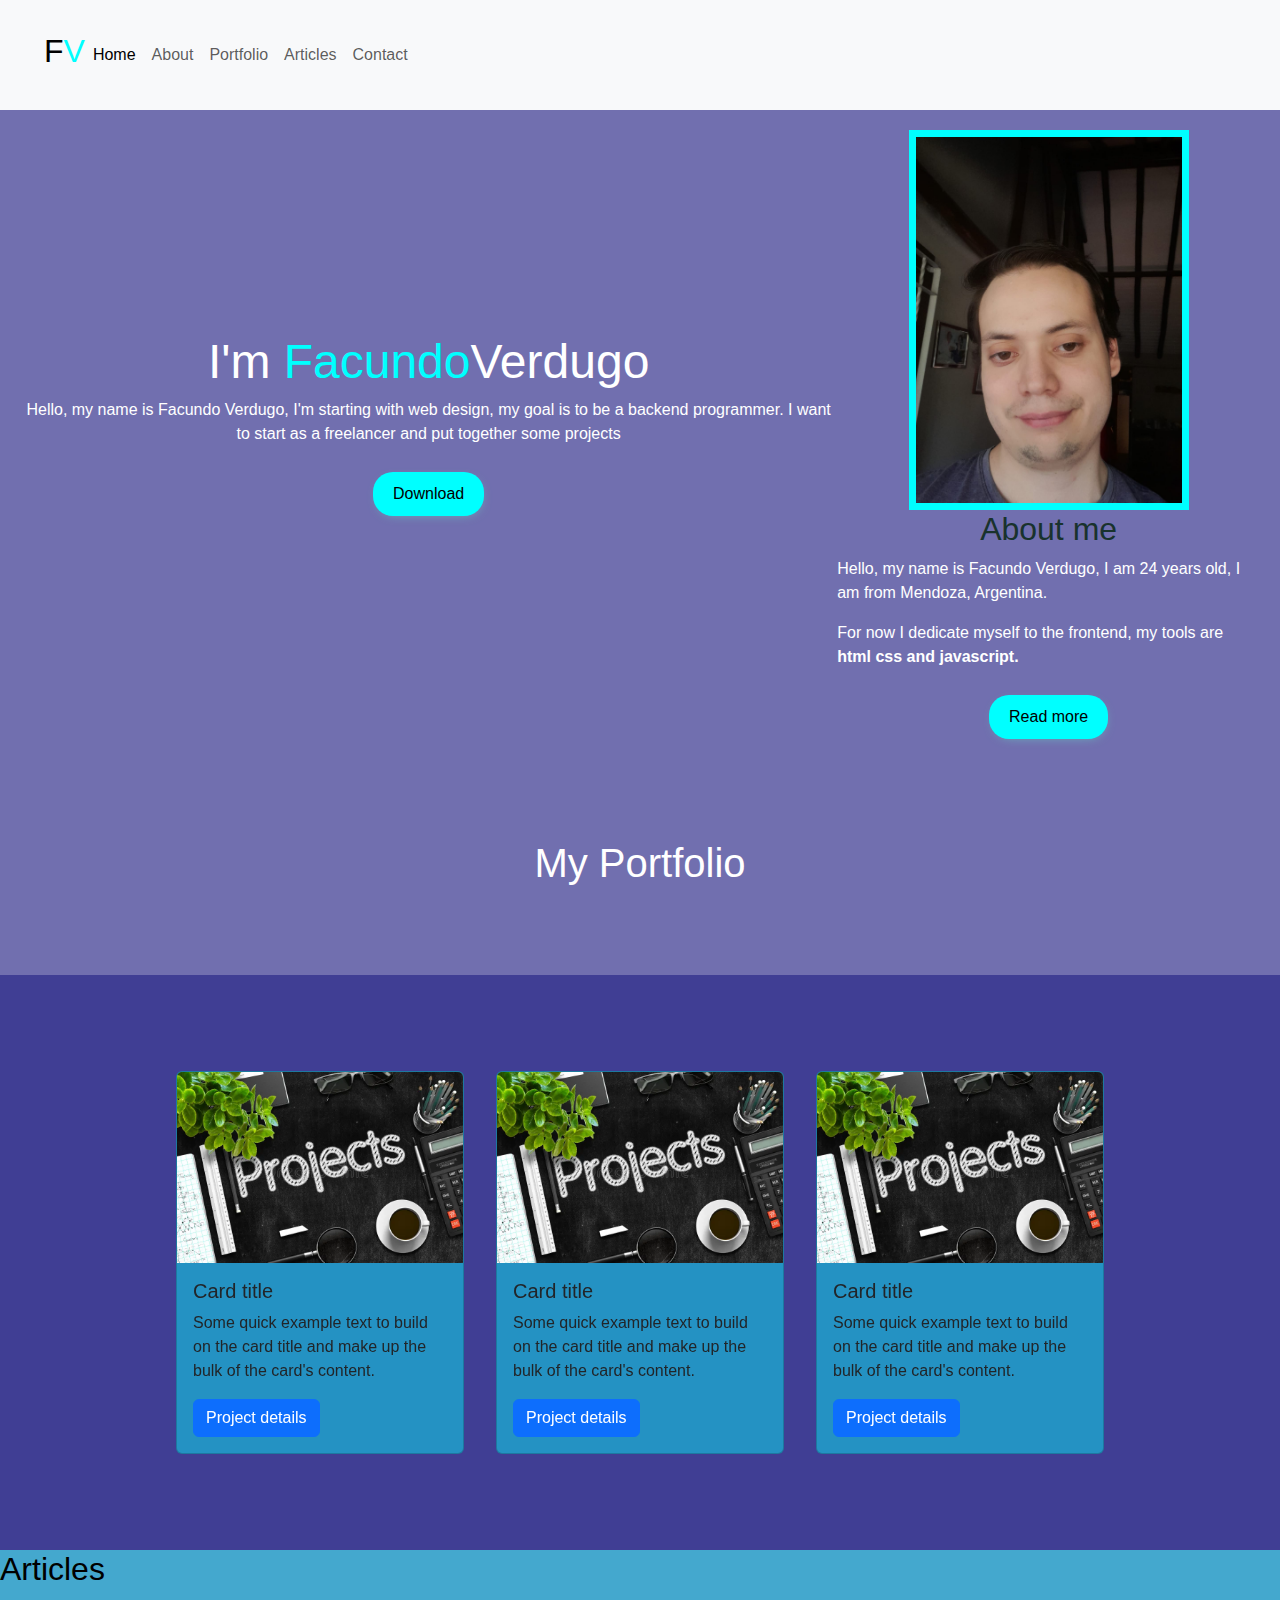
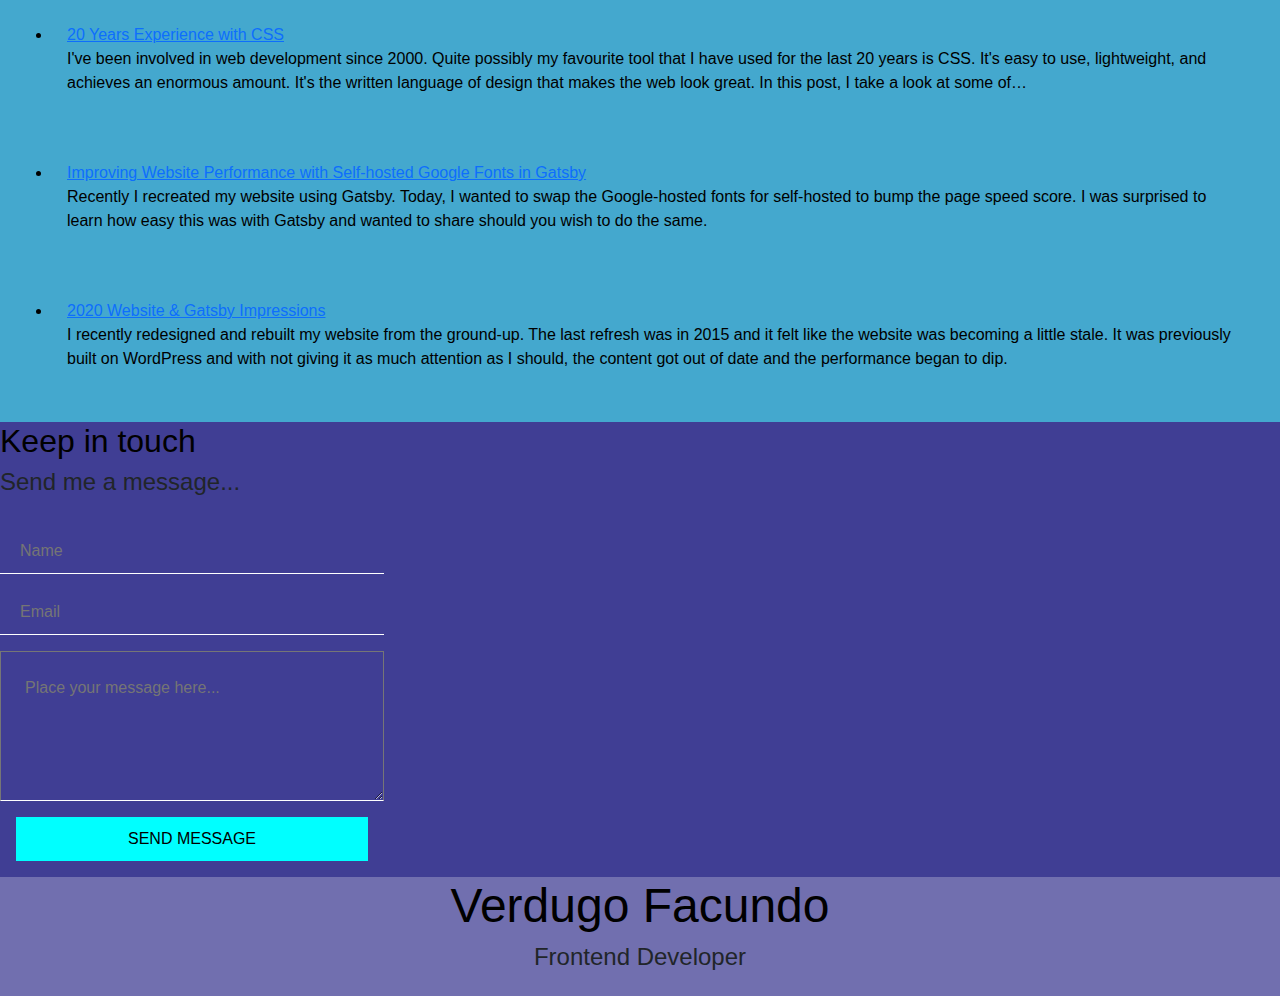
==== index.html @ 21a82ad6 "cambios 4.5" ====
<!DOCTYPE html>
<html lang="es">

  <head>
    <meta charset="UTF-8">
    <meta http-equiv="x-ua-compatible" content="ie=edge">
    <title>Verdugo Facundo Personal portfolio Html</title>
    <meta name="description" content="Verdugo Facundo  theme description">
    <meta name="viewport" content="width=device-width, initial-scale=1.0">
    <link rel="icon" type="image/png" sizes="20x20" href="./icons/portfolio.png">
    <!--CSS HERE -->
    <link rel="stylesheet" href="https://cdnjs.cloudflare.com/ajax/libs/font-awesome/6.4.2/css/all.min.css"
      integrity="sha512-z3gLpd7yknf1YoNbCzqRKc4qyor8gaKU1qmn+CShxbuBusANI9QpRohGBreCFkKxLhei6S9CQXFEbbKuqLg0DA=="
      crossorigin="anonymous" referrerpolicy="no-referrer" />
      <link rel="stylesheet" href="https://cdn.jsdelivr.net/npm/bootstrap@5.3.2/dist/css/bootstrap.min.css">
      <link rel="stylesheet" href="css/estilos.css">
    <!--Termina css HERE-->

    <!--Estilos -->
  </head>

  <body>
    <!-- ESTRUCTURA #1 HEADER-NAV -->
    <script src="https://cdn.jsdelivr.net/npm/bootstrap@5.3.2/dist/js/bootstrap.bundle.min.js"></script>
    <div class="wrapper">
      <header>
        <nav class="navbar navbar-expand-lg bg-body-tertiary">
          <div class="container-fluid">
            <h2>F<span>V</span></h2>
            <button class="navbar-toggler" type="button" data-bs-toggle="collapse" data-bs-target="#navbarNav" aria-controls="navbarNav" aria-expanded="false" aria-label="Toggle navigation">
              <span class="navbar-toggler-icon"></span>
            </button>
            <div class="collapse navbar-collapse" id="navbarNav">
              <ul class="navbar-nav">
                <li class="nav-item">
                  <a class="nav-link active" aria-current="page" href="#">Home</a>
                </li>
                <li class="nav-item">
                  <a class="nav-link" href="#about">About</a>
                </li>
                <li class="nav-item">
                  <a class="nav-link" href="#portfolio">Portfolio</a>
                </li>
                <li class="nav-item">
                  <a class="nav-link" href="#articles">Articles</a>
                </li>
                <li class="nav-item">
                  <a class="nav-link" href="#Contact">Contact</a>
                </li>
              </ul>
            </div>
          </div>
        </nav>
      </header>
      <!--ESTRUCTURA #2 MAIN SECTIONS- ARTICLES-DIVS-ASIDES -->
      <main class="main">

        <div class="info-content">
          <div class="about-facu">
            <h1> I'm <span>Facundo</span>Verdugo</h1>
            <p>
              Hello, my name is Facundo Verdugo,
              I'm starting with web design, my goal is to be a backend programmer.
              I want to start as a freelancer and put together some projects
            </p>
            <a  class="dowload-button" href="#">
              <button class="download">Download</button>
            </a>
          </div>
        
          <!--------------------- ABOUT ME  ----------------->
          <div id="about" class="about-info">
            <img src="images/imagen portfolio.jpg" alt="imagen de Facu">
            <div>
              <h2>About me</h2>
              <p>Hello, my name is Facundo Verdugo, I am 24 years old, I am from Mendoza, Argentina.</p>
              <p> For now I dedicate myself to the frontend,
                my tools are <strong>html css and javascript.</strong></p>
  
              <button class="download">Read more</button>
            </div>
          </div>
        </div>

        
        <!-------------AQUI TERMINA ABOUT ME---------------->

        <!--------------------PORTFOLIO--------------------->
        <div class="portfolio-heading">
          <h2>My Portfolio</h2>
      </div>
  
  <div class="portfolio" id="portfolio">
      <div class="card" style="width: 18rem;">
          <img src="images/project image.webp" class="card-img-top" alt="...">
          <div class="card-body">
            <h5 class="card-title">Card title</h5>
            <p class="card-text">Some quick example text to build on the card title and make up the bulk of the card's content.</p>
            <a href="#" class="btn btn-primary">Project details</a>
          </div>
        </div>
        
        <div class="card" style="width: 18rem;">
          <img src="images/project image.webp" class="card-img-top" alt="...">
          <div class="card-body">
            <h5 class="card-title">Card title</h5>
            <p class="card-text">Some quick example text to build on the card title and make up the bulk of the card's content.</p>
            <a href="#" class="btn btn-primary">Project details</a>
          </div>
        </div>
        
        <div class="card" style="width: 18rem;">
          <img src="images/project image.webp" class="card-img-top" alt="...">
          <div class="card-body">
            <h5 class="card-title">Card title</h5>
            <p class="card-text">Some quick example text to build on the card title and make up the bulk of the card's content.</p>
            <a href="#" class="btn btn-primary">Project details</a>
          </div>
          </div>
  </div>
        <!---------------AQUI TERMINA PORTFOLIO--------------->

        <!---------------AQUI COMIENZA ARTICLES -------------->
        <section class="articles" id="articles">
          <h2>Articles</h2>
          <section class="divider"></section>
          <ul>
            <li class="article-module-1">
              <a class="article-module-title" href="https://ianlunn.co.uk/articles/20-years-css-experience">20 Years
                Experience with CSS </a>
              <div class="article-content" >
                <p>I've been involved in web development since 2000. Quite possibly my favourite
                tool that I have used for the last 20 years is CSS. It's easy to use, lightweight, and achieves an enormous
                amount. It's the written language of design that makes the web look great. In this post, I take a look at some
                of… </p>
              </div>
            </li>

            <li class="article-module-2">
              <a class="article-module-title" href="https://ianlunn.co.uk/articles/gatsby-website-performance-self-host-google-fonts">Improving Website Performance with Self-hosted Google Fonts in Gatsby</a>
              <div class="article-content">
                <p>Recently I recreated my website using Gatsby. Today, I wanted to swap the Google-hosted fonts for self-hosted to bump the page speed score. I was surprised to learn how easy this was with Gatsby and wanted to share should you wish to do the same.</p>
              </div>
            </li>

            <li class="article-module-3">
              <a class="article-module-title" href="https://ianlunn.co.uk/articles/2020-website">2020 Website & Gatsby Impressions
              </a>
              <p>I recently redesigned and rebuilt my website from the ground-up. The last refresh was in 2015 and it felt like the website was becoming a little stale. It was previously built on WordPress and with not giving it as much attention as I should, the content got out of date and the performance began to dip.</p>
            </li>
          </ul>
        </section>
        <!----------AQUI TERMINA ARTICLES---------------->
        <div class="contact-color">
          <div id="Contact" class="contact-tittle">
            <div class="contact-headings">
              <h2>Keep in touch</h2>
              <div class="divider"></div>
            </div>
          </div>

          <div class="container-contact">
            <div class="contact-form">
              <h4>Send me a message...</h4>

              <form class="form">
                <input type="text" placeholder="Name">
                <input type="email"placeholder="Email">
                <textarea placeholder="Place your message here..."></textarea>
                <button type="submit" class="btn-submit">Send message</button>
              </form>
            </div>
          </div>
        </div>
      </main>
    <!--ESTRUCTURA #3 FOOTER-->
    <footer class="footer">
      <div class="footer-content">
        <h2>Verdugo Facundo</h2>
        <h5>Frontend Developer</h5>
      </div>
      <div class="sotial-networks">
        <i class="fab fa-instagram"></i>
        <i class="fab fa-linkedin"></i>
        <i class="fab fa-twitter-square"></i>
      </div>
    </footer>
  </body>

</html>
---- css/estilos.css ----
@charset "UTF-8";
/* estilos.css */
@import url("https://fonts.googleapis.com/css?family=Tangerine");
* {
  margin: 0;
  padding: 0;
  box-sizing: border-box;
}

/* SPV SELECTOR - PROPIEDAD - VALOR*/
/* LOS SELECTORES SON TODAS NUESTRAS ETUQIETAS HTML*/
body {
  font-family: "Montserrat", sans-serif;
  overflow-x: hidden;
  margin: 0 auto;
}

/* PARTIMOS DE UN ORDEN JERARQUICO PARA LLEGAR A LA IMAGEN =SELECTORES*/
/* DENTRO APLICAREMOS PROPIEDADES Y A ESAS PROPIEDADES SUS RESPECTIVOS VALORES*/
/*tipos de medidas:
%=tamaÃ±o relativo
  px= tamaÃ±o fijo
  vh=
 vw=  */
.wrapper {
  background-color: rgba(39, 37, 134, 0.658);
}

.brand span {
  color: rgba(39, 37, 134, 0.658);
}

.brand {
  margin-top: -7px;
}

.navbar {
  position: sticky;
  top: 0;
  display: flex;
  justify-content: space-between;
  padding: 2em;
}

.MENU {
  display: flex;
  width: 50%;
  justify-content: space-around;
}

.MENU li {
  list-style: none;
}

.MENU a {
  color: #fff;
  text-decoration: none;
  padding: 10px 20px;
}

.MENU .ACTIVE {
  color: rgb(0, 247, 255);
}

.MENU a:hover {
  background-color: aqua;
  color: #100a24;
  transition: ease-in 0.5s;
}

.main {
  margin: 0 auto;
  display: flex;
  flex-direction: column;
  justify-content: center;
}

/*ESTRUCUTURA ABOUT ME*/
.info-content {
  color: #fff;
  width: 100%;
  height: auto;
  display: flex;
  padding: 20px;
  /*INFO CONTENT*/
}
.info-content .about-facu {
  display: flex;
  flex-direction: column;
  text-align: center;
  justify-content: center;
}
.info-content .about-info {
  display: flex;
  flex-direction: column;
  align-items: center;
  justify-content: center;
}
.info-content .about-info div {
  display: flex;
  flex-direction: column;
  justify-content: center;
  align-items: center;
}
.info-content .about-info img {
  width: 280px;
  border: 7px solid aqua;
  height: 380px;
}

@media (max-width: 992px) {
  .info-content {
    flex-direction: column;
  }
  .portfolio {
    flex-direction: column;
  }
}
/*/////////////////////////////*/
h1 {
  font-size: 3em;
}

span {
  color: aqua;
}

.download {
  padding: 10px 20px;
  background-color: aqua;
  border: none;
  border-radius: 20px;
  margin-top: 10px;
  cursor: pointer;
  box-shadow: 1px 3px 11px -5px rgba(102, 231, 200, 0.69);
}

.download:hover {
  background-color: #fff;
}

.dowload-button {
  text-align: center;
  margin-bottom: 20px;
}

.about-info h2 {
  font-size: 2em;
  color: #19322d;
}

.about p {
  margin-bottom: 1em;
}

.portfolio {
  background-color: rgba(39, 37, 134, 0.658);
  width: 100%;
  display: flex;
  justify-content: center;
  padding: 5em;
}

.portfolio-heading {
  width: 100%;
  display: flex;
  justify-content: center;
  padding: 5em;
  text-align: center;
}

.portfolio-heading h2 {
  font-size: 2.5em;
  color: #fff;
}

.portfolio .container {
  width: 80vw;
  height: 80vh;
  margin: 0 auto;
  display: flex;
  align-items: center;
  justify-content: center;
}

.card {
  width: 300px;
  background-color: rgba(0, 255, 255, 0.438);
  margin: 1em;
}

.card__img {
  width: 100%;
  height: 150px;
  background-image: url(../images/project\ image.webp);
  background-size: cover;
}

.card__title {
  padding: flex;
}

.card__proyect-links {
  display: flex;
  justify-content: space-evenly;
}

.card__proyect-links a {
  color: #fff;
  text-decoration: none;
}

.card__proyect-links i {
  font-size: 1.5em;
}

.button-content {
  display: flex;
  justify-content: center;
  margin: 1em;
}

.project-details-button a {
  text-decoration: none;
  color: rgba(0, 255, 255, 0.363);
}

.articles {
  background-color: rgba(0, 255, 255, 0.397);
}

.articles, h2 {
  color: #000000;
}

.article-module-1 {
  margin: 20px;
  padding: 15px;
  font-family: "Arial", sans-serif;
  font-size: 16px;
}

.article-module-2 {
  margin: 20px;
  padding: 15px;
}

.article-module-3 {
  margin: 20px;
  padding: 15px;
}

.contact-color {
  background-color: rgba(39, 37, 134, 0.658);
}

.form {
  display: flex;
  flex-direction: column;
  width: 30vw;
  margin-top: 2em;
}

.form input {
  padding: 10px 20px;
  margin-bottom: 1em;
  background: none;
  border: none;
  border-bottom: 1px solid #fff;
}

.form textarea {
  height: 150px;
  background: none;
  color: #fff;
  padding: 1.5em;
  border-bottom: 1px solid #fff;
}

.btn-submit {
  padding: 10px 20px;
  margin: 1em;
  border: none;
  text-transform: uppercase;
  background-color: aqua;
}

.footer {
  display: flex;
  flex-direction: column;
  justify-content: center;
  align-items: center;
  background-color: rgba(39, 37, 134, 0);
}

.footer-content h2 {
  font-size: 3em;
}

.footer-content h5 {
  font-size: 1.5em;
  text-align: center;
}

.sotial-networks {
  display: flex;
  justify-content: space-evenly;
  width: 300px;
  margin-top: 1em;
}

.sotial-networks i {
  font-size: 1.5em;
}

/*# sourceMappingURL=estilos.css.map */
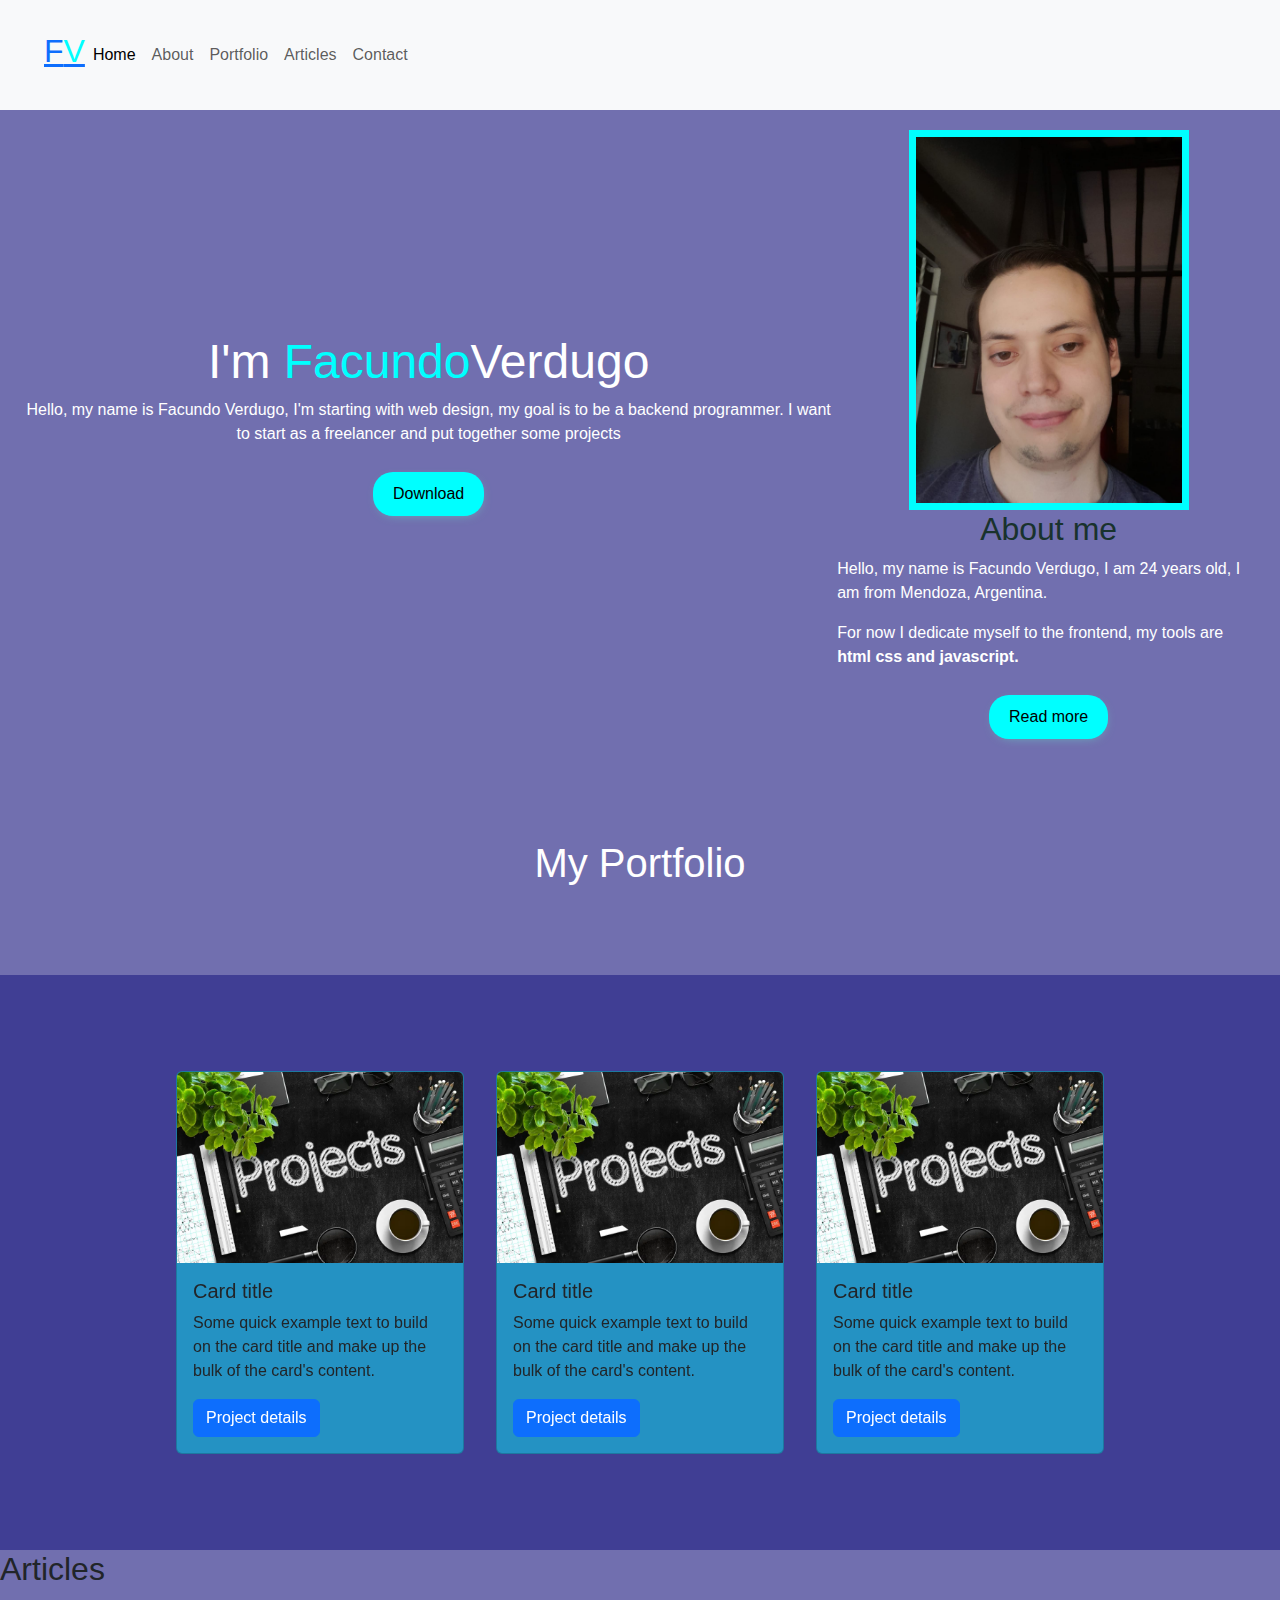
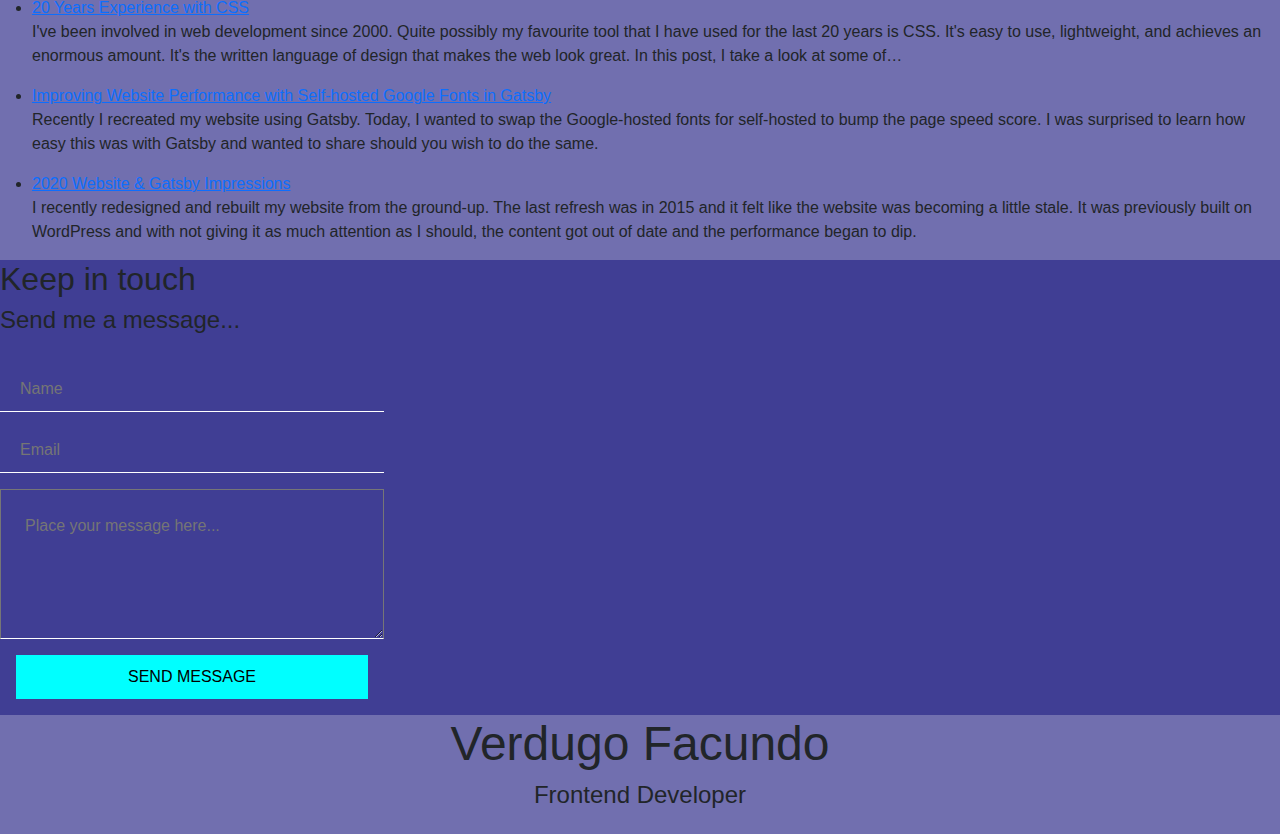
==== commit 64de8975: "cambios 5.1" ====
--- a/index.html
+++ b/index.html
@@ -26,7 +26,7 @@
       <header>
         <nav class="navbar navbar-expand-lg bg-body-tertiary">
           <div class="container-fluid">
-            <h2>F<span>V</span></h2>
+            <h2><a href="#">F<span>V</span></a></h2>
             <button class="navbar-toggler" type="button" data-bs-toggle="collapse" data-bs-target="#navbarNav" aria-controls="navbarNav" aria-expanded="false" aria-label="Toggle navigation">
               <span class="navbar-toggler-icon"></span>
             </button>
@@ -180,11 +180,16 @@
         <h5>Frontend Developer</h5>
       </div>
       <div class="sotial-networks">
-        <i class="fab fa-instagram"></i>
-        <i class="fab fa-linkedin"></i>
-        <i class="fab fa-twitter-square"></i>
+        <a href="https://www.instagram.com" target="_blank" rel="noopener noreferrer">
+          <i class="fab fa-instagram"></i>
+          </a>
+        <a href="https://www.linkedin.com/in/facundo-verdugo-378076216/" target="_blank" rel="noopener noreferrer">
+          <i class="fab fa-linkedin"></i>
+          </a>
+        <a href="https://twitter.com/iniciarsesion?lang=es" target="_blank" rel="noopener noreferrer">
+          <i class="fa-brands fa-x-twitter"></i>
+          </a>
       </div>
     </footer>
   </body>
-
 </html>--- a/css/estilos.css
+++ b/css/estilos.css
@@ -1,6 +1,80 @@
 @charset "UTF-8";
 /* estilos.css */
 @import url("https://fonts.googleapis.com/css?family=Tangerine");
+.footer {
+  display: flex;
+  flex-direction: column;
+  justify-content: center;
+  align-items: center;
+  background-color: rgba(39, 37, 134, 0);
+}
+
+.footer-content h2 {
+  font-size: 3em;
+}
+
+.footer-content h5 {
+  font-size: 1.5em;
+  text-align: center;
+}
+
+.sotial-networks {
+  display: flex;
+  justify-content: space-evenly;
+  width: 300px;
+  margin-top: 1em;
+}
+
+.sotial-networks i {
+  font-size: 1.5em;
+}
+
+.wrapper {
+  background-color: rgba(39, 37, 134, 0.658);
+}
+
+.brand span {
+  color: rgba(39, 37, 134, 0.658);
+}
+
+.brand {
+  margin-top: -7px;
+}
+
+.navbar {
+  position: sticky;
+  top: 0;
+  display: flex;
+  justify-content: space-between;
+  padding: 2em;
+}
+
+.MENU {
+  display: flex;
+  width: 50%;
+  justify-content: space-around;
+}
+
+.MENU li {
+  list-style: none;
+}
+
+.MENU a {
+  color: #fff;
+  text-decoration: none;
+  padding: 10px 20px;
+}
+
+.MENU .ACTIVE {
+  color: rgb(0, 247, 255);
+}
+
+.MENU a:hover {
+  background-color: aqua;
+  color: #100a24;
+  transition: ease-in 0.5s;
+}
+
 * {
   margin: 0;
   padding: 0;
@@ -21,53 +95,7 @@
 %=tamaÃ±o relativo
   px= tamaÃ±o fijo
   vh=
- vw=  */
-.wrapper {
-  background-color: rgba(39, 37, 134, 0.658);
-}
-
-.brand span {
-  color: rgba(39, 37, 134, 0.658);
-}
-
-.brand {
-  margin-top: -7px;
-}
-
-.navbar {
-  position: sticky;
-  top: 0;
-  display: flex;
-  justify-content: space-between;
-  padding: 2em;
-}
-
-.MENU {
-  display: flex;
-  width: 50%;
-  justify-content: space-around;
-}
-
-.MENU li {
-  list-style: none;
-}
-
-.MENU a {
-  color: #fff;
-  text-decoration: none;
-  padding: 10px 20px;
-}
-
-.MENU .ACTIVE {
-  color: rgb(0, 247, 255);
-}
-
-.MENU a:hover {
-  background-color: aqua;
-  color: #100a24;
-  transition: ease-in 0.5s;
-}
-
+  vw=  */
 .main {
   margin: 0 auto;
   display: flex;
@@ -108,15 +136,6 @@
   height: 380px;
 }
 
-@media (max-width: 992px) {
-  .info-content {
-    flex-direction: column;
-  }
-  .portfolio {
-    flex-direction: column;
-  }
-}
-/*/////////////////////////////*/
 h1 {
   font-size: 3em;
 }
@@ -159,6 +178,7 @@
   display: flex;
   justify-content: center;
   padding: 5em;
+  align-items: center;
 }
 
 .portfolio-heading {
@@ -217,7 +237,21 @@
 .button-content {
   display: flex;
   justify-content: center;
-  margin: 1em;
+  padding: 4px;
+  cursor: pointer;
+  transition: 0.3s;
+}
+
+button span {
+  background-color: black;
+  padding: 16px 24px;
+  border-radius: 6px;
+  transition: 0.3s;
+}
+
+button :hover span {
+  background: none;
+  transform: scale(0.9);
 }
 
 .project-details-button a {
@@ -225,31 +259,15 @@
   color: rgba(0, 255, 255, 0.363);
 }
 
-.articles {
-  background-color: rgba(0, 255, 255, 0.397);
-}
-
-.articles, h2 {
-  color: #000000;
-}
-
-.article-module-1 {
-  margin: 20px;
-  padding: 15px;
-  font-family: "Arial", sans-serif;
-  font-size: 16px;
-}
-
-.article-module-2 {
-  margin: 20px;
-  padding: 15px;
-}
-
-.article-module-3 {
-  margin: 20px;
-  padding: 15px;
-}
-
+@media (max-width: 992px) {
+  .info-content {
+    flex-direction: column;
+  }
+  .portfolio {
+    flex-direction: column;
+  }
+}
+/*/////////////////////////////*/
 .contact-color {
   background-color: rgba(39, 37, 134, 0.658);
 }
@@ -285,32 +303,4 @@
   background-color: aqua;
 }
 
-.footer {
-  display: flex;
-  flex-direction: column;
-  justify-content: center;
-  align-items: center;
-  background-color: rgba(39, 37, 134, 0);
-}
-
-.footer-content h2 {
-  font-size: 3em;
-}
-
-.footer-content h5 {
-  font-size: 1.5em;
-  text-align: center;
-}
-
-.sotial-networks {
-  display: flex;
-  justify-content: space-evenly;
-  width: 300px;
-  margin-top: 1em;
-}
-
-.sotial-networks i {
-  font-size: 1.5em;
-}
-
 /*# sourceMappingURL=estilos.css.map */
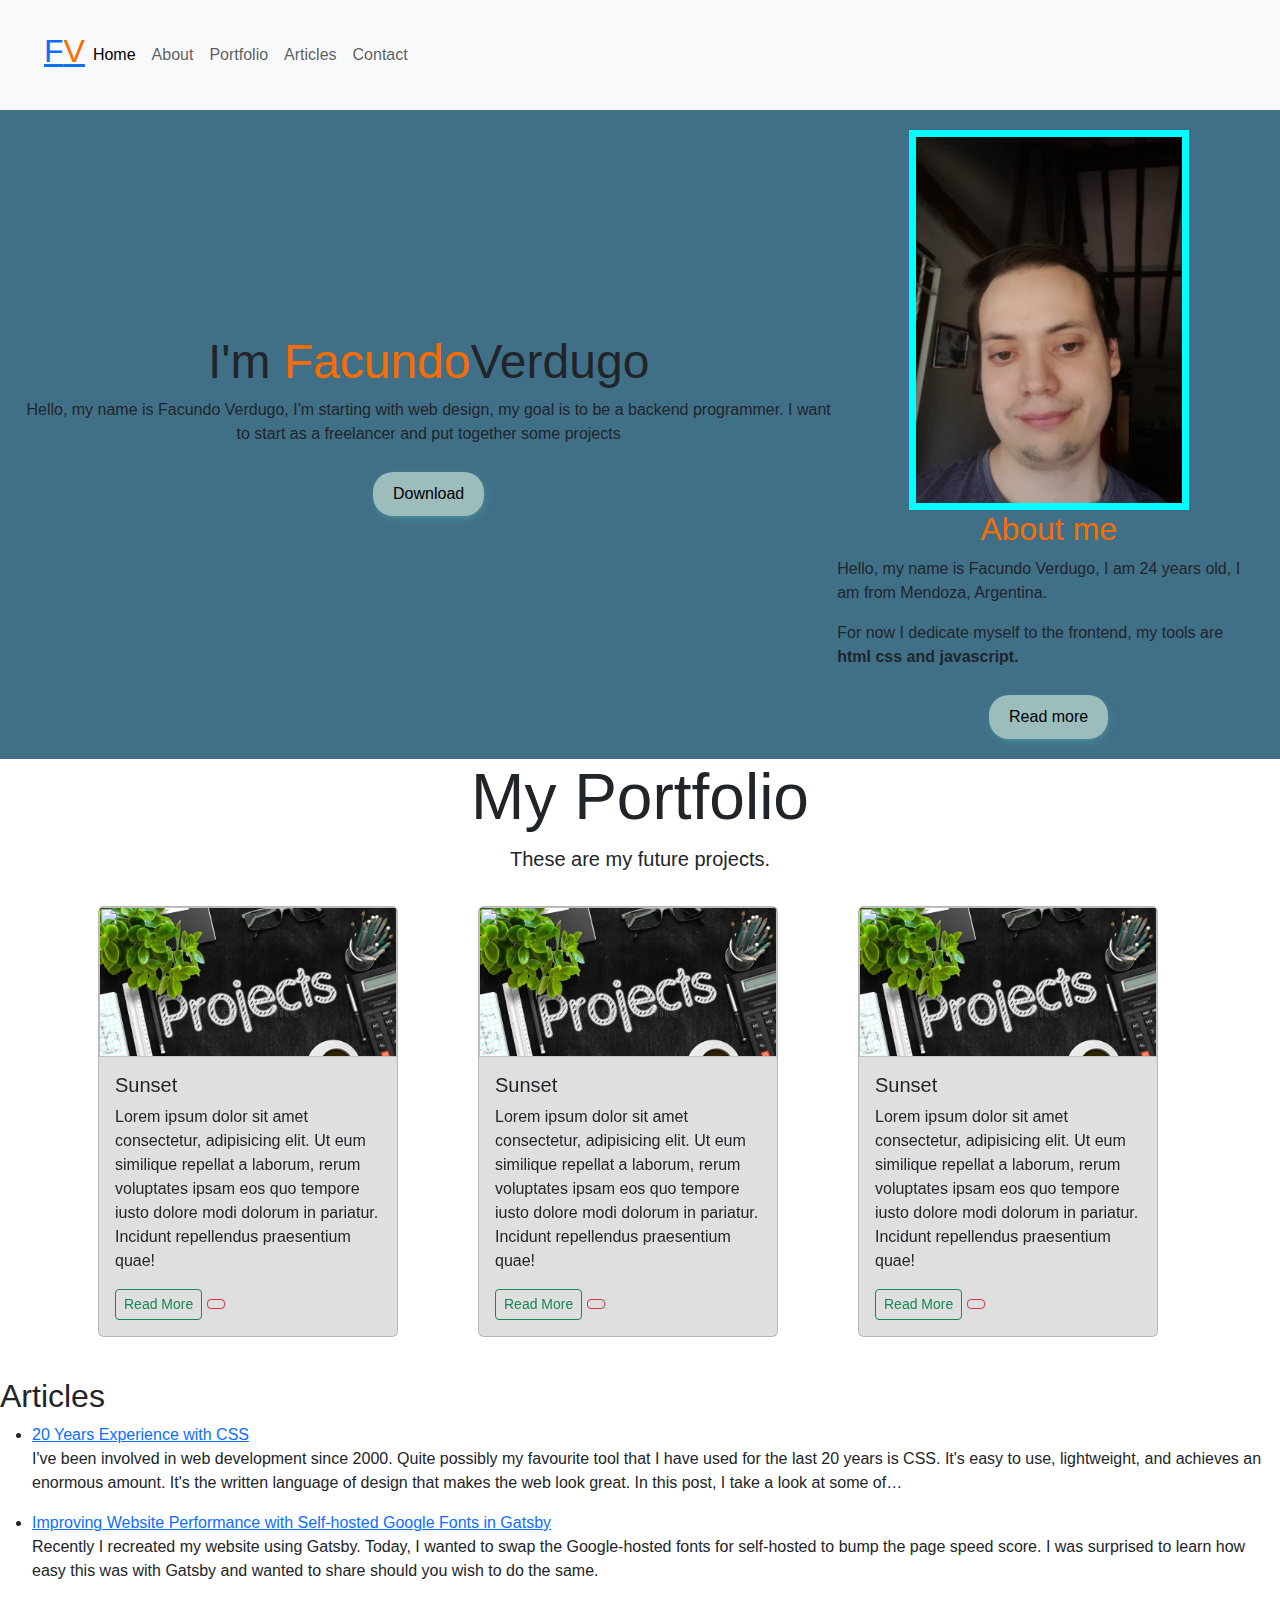
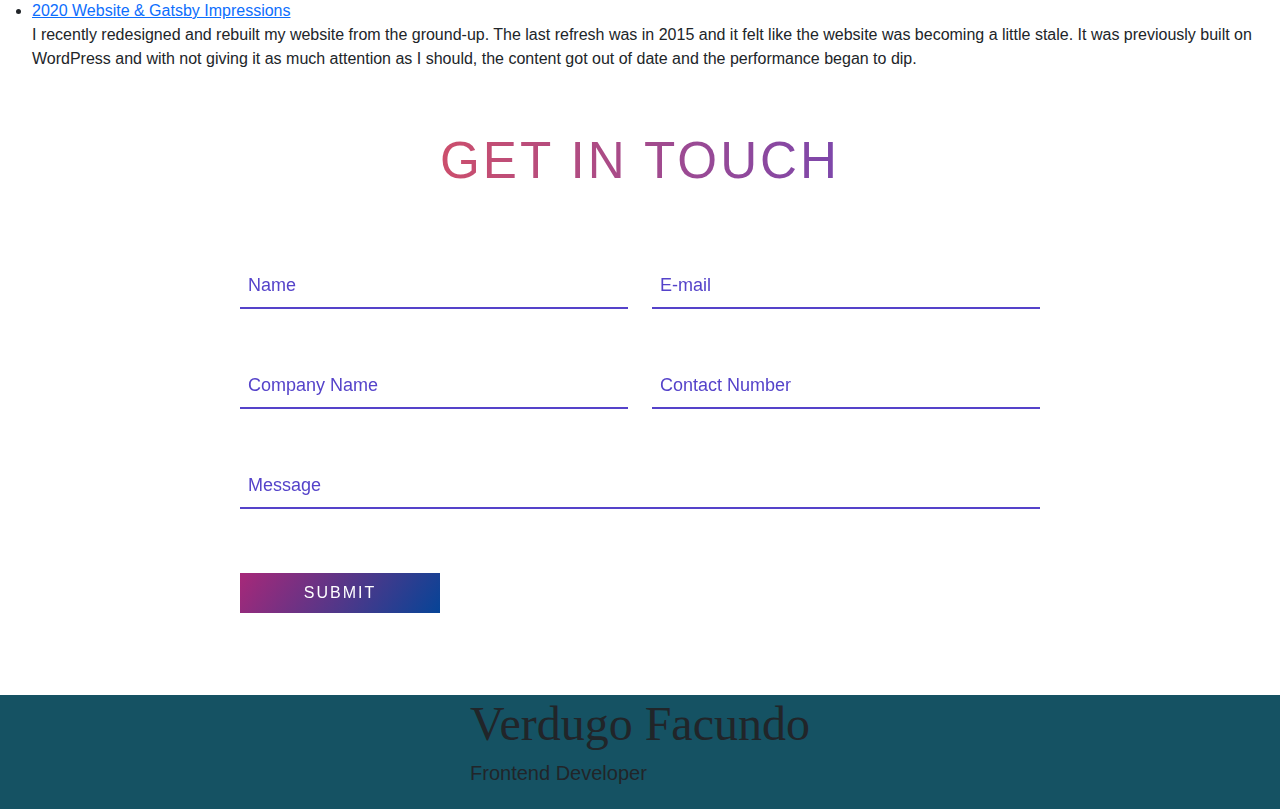
==== commit a0093c2f: "5" ====
--- a/index.html
+++ b/index.html
@@ -52,6 +52,7 @@
           </div>
         </nav>
       </header>
+    </div>
       <!--ESTRUCTURA #2 MAIN SECTIONS- ARTICLES-DIVS-ASIDES -->
       <main class="main">
 
@@ -86,38 +87,55 @@
         <!-------------AQUI TERMINA ABOUT ME---------------->
 
         <!--------------------PORTFOLIO--------------------->
-        <div class="portfolio-heading">
-          <h2>My Portfolio</h2>
+      <nav class="bg-dark navbar-dark">
+        <div class="container">
+        </div>
+        </nav>
+         <section id="header" class="jumbotron text-center">
+           <h1 class="display-3">My Portfolio</h1>
+           <p class="lead">These are my future projects.</p>
+      </section>
+        
+      <section id="gallery">
+        <div class="container">
+          <div class="row">
+          <div class="col-lg-4 mb-4">
+          <div class="card">
+            <img src="https://images.unsplash.com/photo-1477862096227-3a1bb3b08330?ixlib=rb-1.2.1&auto=format&fit=crop&w=700&q=60" alt="" class="card-img-top">
+            <div class="card-body">
+              <h5 class="card-title">Sunset</h5>
+              <p class="card-text">Lorem ipsum dolor sit amet consectetur, adipisicing elit. Ut eum similique repellat a laborum, rerum voluptates ipsam eos quo tempore iusto dolore modi dolorum in pariatur. Incidunt repellendus praesentium quae!</p>
+             <a href="" class="btn btn-outline-success btn-sm">Read More</a>
+              <a href="" class="btn btn-outline-danger btn-sm"><i class="far fa-heart"></i></a>
+            </div>
+           </div>
+          </div>
+        <div class="col-lg-4 mb-4">
+        <div class="card">
+            <img src="https://images.unsplash.com/photo-1516214104703-d870798883c5?ixlib=rb-1.2.1&ixid=eyJhcHBfaWQiOjEyMDd9&auto=format&fit=crop&w=700&q=60" alt="" class="card-img-top">
+            <div class="card-body">
+              <h5 class="card-title">Sunset</h5>
+              <p class="card-text">Lorem ipsum dolor sit amet consectetur, adipisicing elit. Ut eum similique repellat a laborum, rerum voluptates ipsam eos quo tempore iusto dolore modi dolorum in pariatur. Incidunt repellendus praesentium quae!</p>
+             <a href="" class="btn btn-outline-success btn-sm">Read More</a>
+              <a href="" class="btn btn-outline-danger btn-sm"><i class="far fa-heart"></i></a>
+            </div>
+            </div>
+          </div>
+          <div class="col-lg-4 mb-4">
+          <div class="card">
+            <img src="https://images.unsplash.com/photo-1477862096227-3a1bb3b08330?ixlib=rb-1.2.1&auto=format&fit=crop&w=700&q=60" alt="" class="card-img-top">
+            <div class="card-body">
+              <h5 class="card-title">Sunset</h5>
+              <p class="card-text">Lorem ipsum dolor sit amet consectetur, adipisicing elit. Ut eum similique repellat a laborum, rerum voluptates ipsam eos quo tempore iusto dolore modi dolorum in pariatur. Incidunt repellendus praesentium quae!</p>
+             <a href="" class="btn btn-outline-success btn-sm">Read More</a>
+              <a href="" class="btn btn-outline-danger btn-sm"><i class="far fa-heart"></i></a>
+            </div>
+           </div>
+          </div>
+        </div>
       </div>
-  
-  <div class="portfolio" id="portfolio">
-      <div class="card" style="width: 18rem;">
-          <img src="images/project image.webp" class="card-img-top" alt="...">
-          <div class="card-body">
-            <h5 class="card-title">Card title</h5>
-            <p class="card-text">Some quick example text to build on the card title and make up the bulk of the card's content.</p>
-            <a href="#" class="btn btn-primary">Project details</a>
-          </div>
-        </div>
-        
-        <div class="card" style="width: 18rem;">
-          <img src="images/project image.webp" class="card-img-top" alt="...">
-          <div class="card-body">
-            <h5 class="card-title">Card title</h5>
-            <p class="card-text">Some quick example text to build on the card title and make up the bulk of the card's content.</p>
-            <a href="#" class="btn btn-primary">Project details</a>
-          </div>
-        </div>
-        
-        <div class="card" style="width: 18rem;">
-          <img src="images/project image.webp" class="card-img-top" alt="...">
-          <div class="card-body">
-            <h5 class="card-title">Card title</h5>
-            <p class="card-text">Some quick example text to build on the card title and make up the bulk of the card's content.</p>
-            <a href="#" class="btn btn-primary">Project details</a>
-          </div>
-          </div>
-  </div>
+      </section>
+      
         <!---------------AQUI TERMINA PORTFOLIO--------------->
 
         <!---------------AQUI COMIENZA ARTICLES -------------->
@@ -152,26 +170,34 @@
         </section>
         <!----------AQUI TERMINA ARTICLES---------------->
         <div class="contact-color">
-          <div id="Contact" class="contact-tittle">
-            <div class="contact-headings">
-              <h2>Keep in touch</h2>
-              <div class="divider"></div>
-            </div>
-          </div>
-
-          <div class="container-contact">
-            <div class="contact-form">
-              <h4>Send me a message...</h4>
-
-              <form class="form">
-                <input type="text" placeholder="Name">
-                <input type="email"placeholder="Email">
-                <textarea placeholder="Place your message here..."></textarea>
-                <button type="submit" class="btn-submit">Send message</button>
-              </form>
-            </div>
-          </div>
-        </div>
+          <section class="get-in-touch">
+            <h1 class="title">Get in touch</h1>
+            <form class="contact-form row">
+               <div class="form-field col-lg-6">
+                  <input id="name" class="input-text js-input" type="text" required>
+                  <label class="label" for="name">Name</label>
+               </div>
+               <div class="form-field col-lg-6 ">
+                  <input id="email" class="input-text js-input" type="email" required>
+                  <label class="label" for="email">E-mail</label>
+               </div>
+               <div class="form-field col-lg-6 ">
+                  <input id="company" class="input-text js-input" type="text" required>
+                  <label class="label" for="company">Company Name</label>
+               </div>
+                <div class="form-field col-lg-6 ">
+                  <input id="phone" class="input-text js-input" type="text" required>
+                  <label class="label" for="phone">Contact Number</label>
+               </div>
+               <div class="form-field col-lg-12">
+                  <input id="message" class="input-text js-input" type="text" required>
+                  <label class="label" for="message">Message</label>
+               </div>
+               <div class="form-field col-lg-12">
+                  <input class="submit-btn" type="submit" value="Submit">
+               </div>
+            </form>
+         </section>
       </main>
     <!--ESTRUCTURA #3 FOOTER-->
     <footer class="footer">
@@ -180,13 +206,13 @@
         <h5>Frontend Developer</h5>
       </div>
       <div class="sotial-networks">
-        <a href="https://www.instagram.com" target="_blank" rel="noopener noreferrer">
+        <a href="https://www.instagram.com" class="color-instagram" target="_blank" rel="noopener noreferrer">
           <i class="fab fa-instagram"></i>
           </a>
-        <a href="https://www.linkedin.com/in/facundo-verdugo-378076216/" target="_blank" rel="noopener noreferrer">
+        <a href="https://www.linkedin.com/in/facundo-verdugo-378076216/" class="color-linkedin" target="_blank" rel="noopener noreferrer">
           <i class="fab fa-linkedin"></i>
           </a>
-        <a href="https://twitter.com/iniciarsesion?lang=es" target="_blank" rel="noopener noreferrer">
+        <a href="https://twitter.com/iniciarsesion?lang=es" class="color-twitter" target="_blank" rel="noopener noreferrer">
           <i class="fa-brands fa-x-twitter"></i>
           </a>
       </div>
--- a/css/estilos.css
+++ b/css/estilos.css
@@ -6,14 +6,14 @@
   flex-direction: column;
   justify-content: center;
   align-items: center;
-  background-color: rgba(39, 37, 134, 0);
+  background: #155263;
 }
 
 .footer-content h2 {
+  font-family: Playfair Display;
   font-size: 3em;
 }
-
-.footer-content h5 {
+.footer-content h2 h5 {
   font-size: 1.5em;
   text-align: center;
 }
@@ -24,13 +24,21 @@
   width: 300px;
   margin-top: 1em;
 }
-
 .sotial-networks i {
   font-size: 1.5em;
 }
+.sotial-networks .color-instagram {
+  color: orange;
+}
+.sotial-networks .color-linkedin {
+  color: green;
+}
+.sotial-networks .color-twitter {
+  color: black;
+}
 
 .wrapper {
-  background-color: rgba(39, 37, 134, 0.658);
+  background-color: rgba(37, 71, 134, 0.658);
 }
 
 .brand span {
@@ -54,11 +62,9 @@
   width: 50%;
   justify-content: space-around;
 }
-
 .MENU li {
   list-style: none;
 }
-
 .MENU a {
   color: #fff;
   text-decoration: none;
@@ -105,7 +111,7 @@
 
 /*ESTRUCUTURA ABOUT ME*/
 .info-content {
-  color: #fff;
+  background: #407088;
   width: 100%;
   height: auto;
   display: flex;
@@ -141,12 +147,12 @@
 }
 
 span {
-  color: aqua;
+  color: #f96d00;
 }
 
 .download {
   padding: 10px 20px;
-  background-color: aqua;
+  background-color: rgb(157, 189, 189);
   border: none;
   border-radius: 20px;
   margin-top: 10px;
@@ -165,7 +171,7 @@
 
 .about-info h2 {
   font-size: 2em;
-  color: #19322d;
+  color: #f96d00;
 }
 
 .about p {
@@ -188,13 +194,11 @@
   padding: 5em;
   text-align: center;
 }
-
 .portfolio-heading h2 {
   font-size: 2.5em;
   color: #fff;
 }
-
-.portfolio .container {
+.portfolio-heading .container {
   width: 80vw;
   height: 80vh;
   margin: 0 auto;
@@ -205,18 +209,16 @@
 
 .card {
   width: 300px;
-  background-color: rgba(0, 255, 255, 0.438);
+  background-color: rgb(223, 223, 223);
   margin: 1em;
 }
-
-.card__img {
+.card img {
   width: 100%;
   height: 150px;
   background-image: url(../images/project\ image.webp);
   background-size: cover;
 }
-
-.card__title {
+.card title {
   padding: flex;
 }
 
@@ -224,12 +226,10 @@
   display: flex;
   justify-content: space-evenly;
 }
-
 .card__proyect-links a {
   color: #fff;
   text-decoration: none;
 }
-
 .card__proyect-links i {
   font-size: 1.5em;
 }
@@ -243,7 +243,7 @@
 }
 
 button span {
-  background-color: black;
+  background-color: #fff;
   padding: 16px 24px;
   border-radius: 6px;
   transition: 0.3s;
@@ -257,6 +257,10 @@
 .project-details-button a {
   text-decoration: none;
   color: rgba(0, 255, 255, 0.363);
+}
+
+#header {
+  background: url(https://images.unsplash.com/photo-1415795854641-f4a487a0fdc8?ixlib=rb-1.2.1&auto=format&fit=crop&w=750&q=80) center center/cover no-repeat;
 }
 
 @media (max-width: 992px) {
@@ -268,39 +272,81 @@
   }
 }
 /*/////////////////////////////*/
-.contact-color {
-  background-color: rgba(39, 37, 134, 0.658);
-}
-
-.form {
-  display: flex;
-  flex-direction: column;
-  width: 30vw;
-  margin-top: 2em;
-}
-
-.form input {
-  padding: 10px 20px;
-  margin-bottom: 1em;
-  background: none;
+.get-in-touch {
+  max-width: 800px;
+  margin: 50px auto;
+  position: relative;
+}
+
+.get-in-touch .title {
+  text-align: center;
+  text-transform: uppercase;
+  letter-spacing: 3px;
+  font-size: 3.2em;
+  line-height: 48px;
+  padding-bottom: 48px;
+  color: #5543ca;
+  background: #5543ca;
+  background: -moz-linear-gradient(left, #f4524d 0%, #5543ca 100%) !important;
+  background: -webkit-linear-gradient(left, #f4524d 0%, #5543ca 100%) !important;
+  background: linear-gradient(to right, #f4524d 0%, #5543ca 100%) !important;
+  -webkit-background-clip: text !important;
+  background-clip: text !important;
+  -webkit-text-fill-color: transparent !important;
+}
+
+.contact-form .form-field {
+  position: relative;
+  margin: 32px 0;
+}
+
+.contact-form .input-text {
+  display: block;
+  width: 100%;
+  height: 36px;
+  border-width: 0 0 2px 0;
+  border-color: #5543ca;
+  font-size: 18px;
+  line-height: 26px;
+  font-weight: 400;
+}
+
+.contact-form .input-text:focus {
+  outline: none;
+}
+
+.contact-form .input-text:focus + .label,
+.contact-form .input-text.not-empty + .label {
+  -webkit-transform: translateY(-24px);
+  transform: translateY(-24px);
+}
+
+.contact-form .label {
+  position: absolute;
+  left: 20px;
+  bottom: 11px;
+  font-size: 18px;
+  line-height: 26px;
+  font-weight: 400;
+  color: #5543ca;
+  cursor: text;
+  transition: -webkit-transform 0.2s ease-in-out;
+  transition: transform 0.2s ease-in-out;
+  transition: transform 0.2s ease-in-out, -webkit-transform 0.2s ease-in-out;
+}
+
+.contact-form .submit-btn {
+  display: inline-block;
+  background-color: #000;
+  background-image: linear-gradient(125deg, #a72879, #064497);
+  color: #fff;
+  text-transform: uppercase;
+  letter-spacing: 2px;
+  font-size: 16px;
+  padding: 8px 16px;
   border: none;
-  border-bottom: 1px solid #fff;
-}
-
-.form textarea {
-  height: 150px;
-  background: none;
-  color: #fff;
-  padding: 1.5em;
-  border-bottom: 1px solid #fff;
-}
-
-.btn-submit {
-  padding: 10px 20px;
-  margin: 1em;
-  border: none;
-  text-transform: uppercase;
-  background-color: aqua;
+  width: 200px;
+  cursor: pointer;
 }
 
 /*# sourceMappingURL=estilos.css.map */
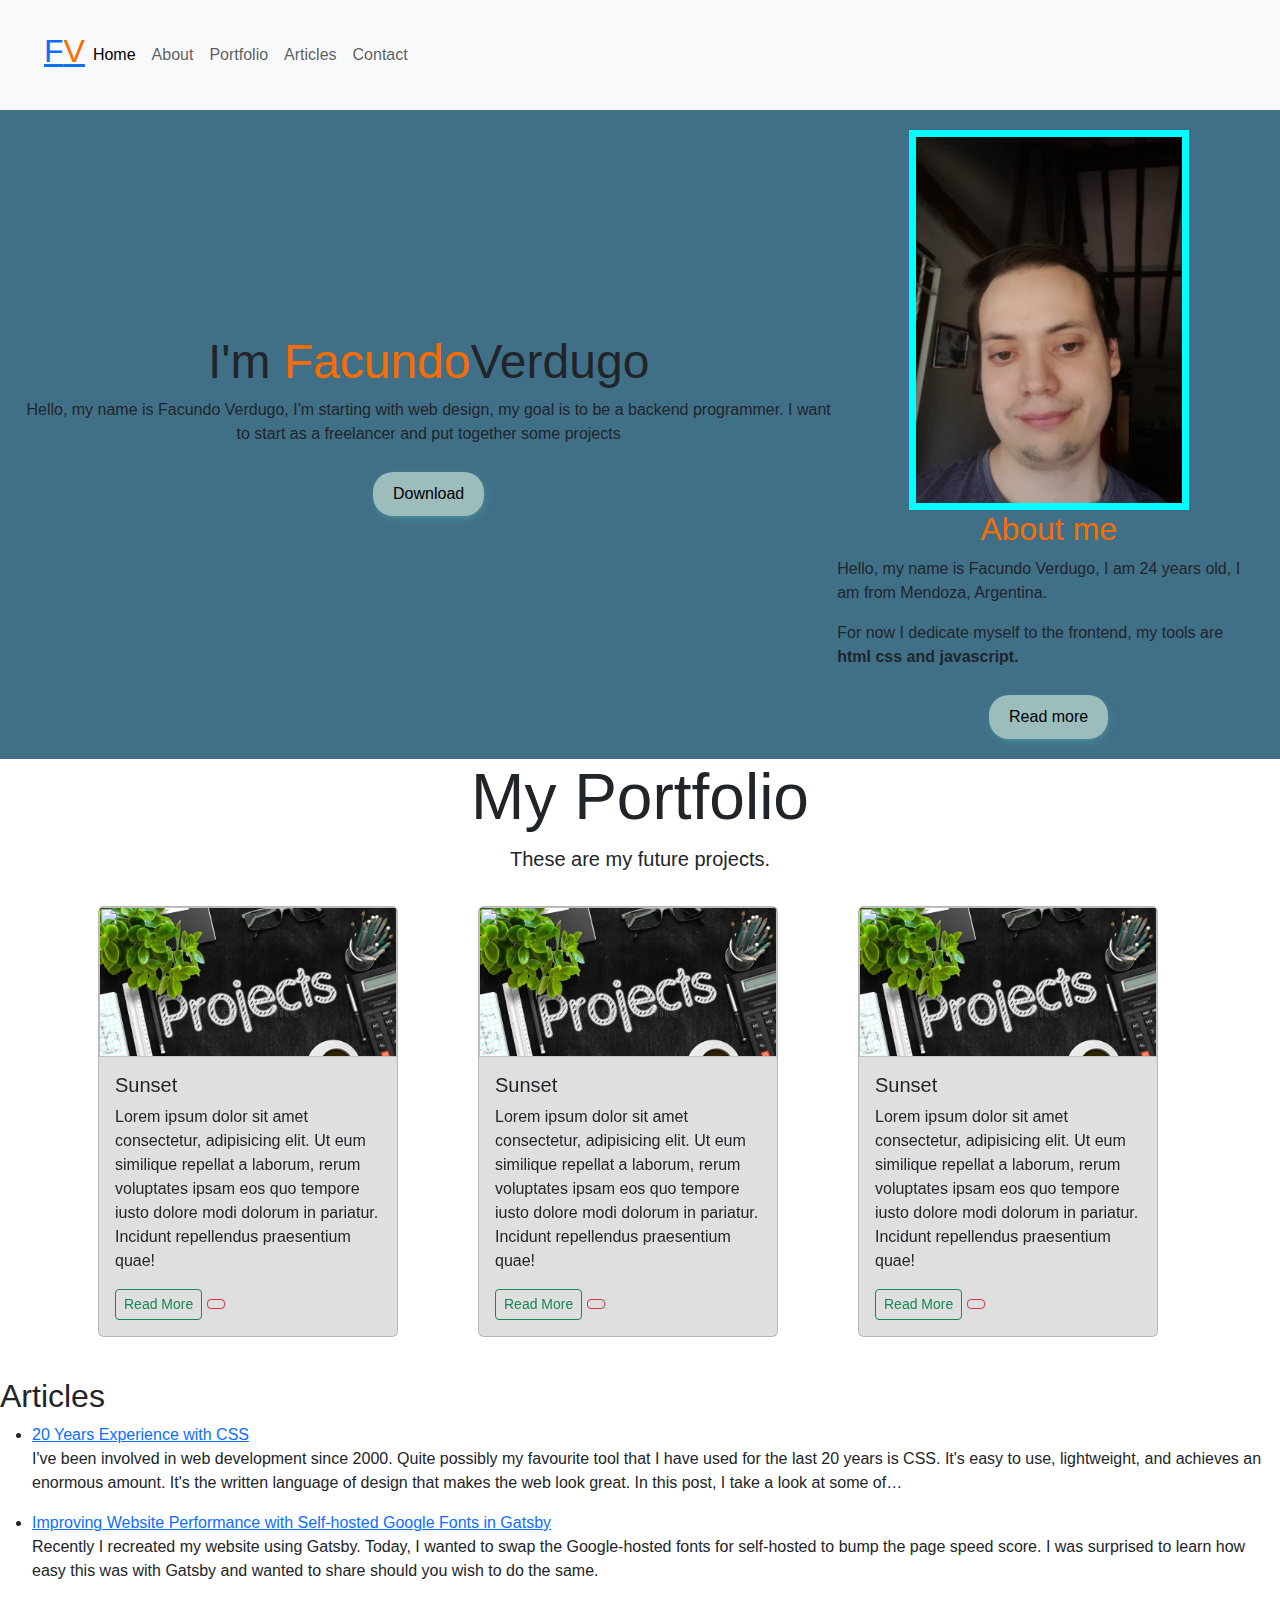
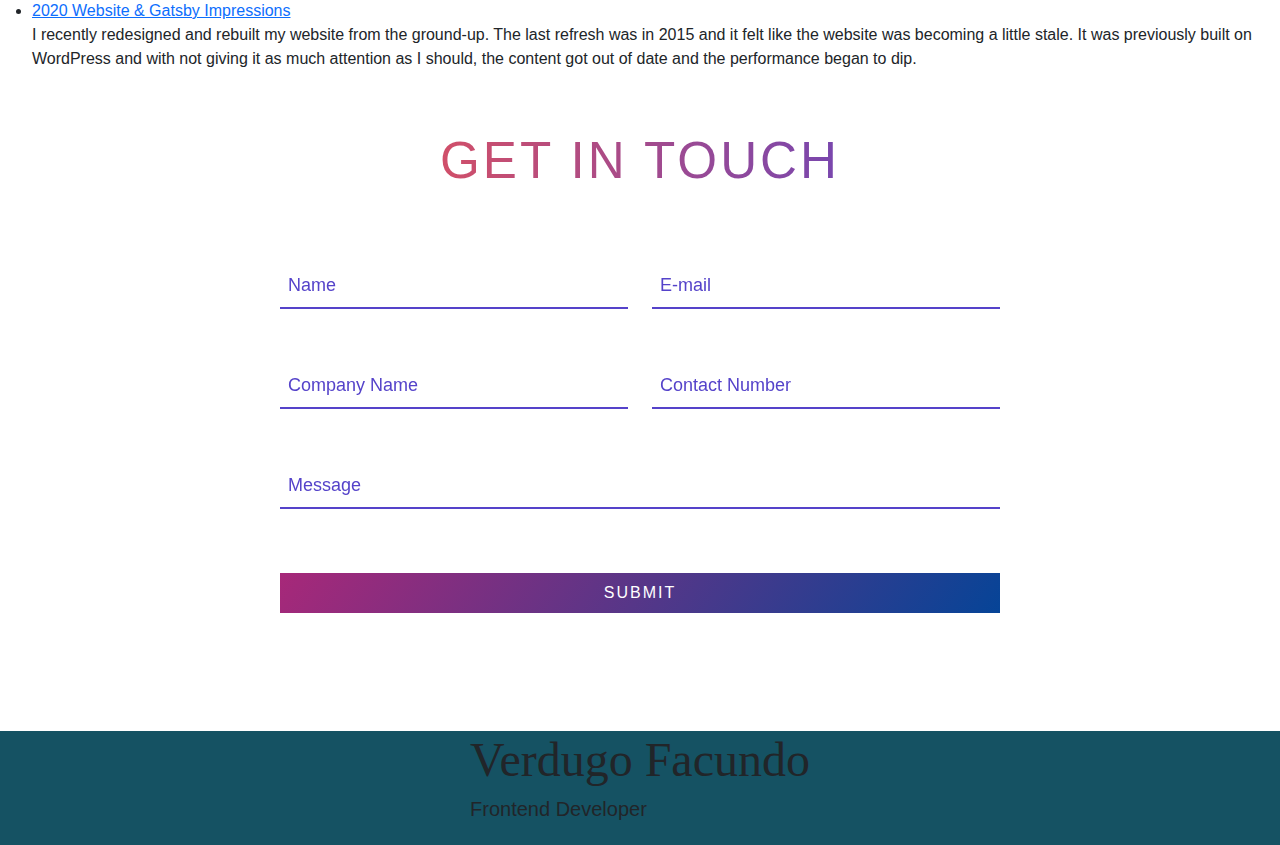
==== commit 470689c1: "cambios 5.1" ====
--- a/index.html
+++ b/index.html
@@ -12,7 +12,7 @@
     <link rel="stylesheet" href="https://cdnjs.cloudflare.com/ajax/libs/font-awesome/6.4.2/css/all.min.css"
       integrity="sha512-z3gLpd7yknf1YoNbCzqRKc4qyor8gaKU1qmn+CShxbuBusANI9QpRohGBreCFkKxLhei6S9CQXFEbbKuqLg0DA=="
       crossorigin="anonymous" referrerpolicy="no-referrer" />
-      <link rel="stylesheet" href="https://cdn.jsdelivr.net/npm/bootstrap@5.3.2/dist/css/bootstrap.min.css">
+      <link rel="stylesheet" href="css/bootstrap.min.css">
       <link rel="stylesheet" href="css/estilos.css">
     <!--Termina css HERE-->
 
@@ -21,7 +21,7 @@
 
   <body>
     <!-- ESTRUCTURA #1 HEADER-NAV -->
-    <script src="https://cdn.jsdelivr.net/npm/bootstrap@5.3.2/dist/js/bootstrap.bundle.min.js"></script>
+    <script src="js/bootstrap.min.js"></script>
     <div class="wrapper">
       <header>
         <nav class="navbar navbar-expand-lg bg-body-tertiary">
@@ -87,16 +87,16 @@
         <!-------------AQUI TERMINA ABOUT ME---------------->
 
         <!--------------------PORTFOLIO--------------------->
-      <nav class="bg-dark navbar-dark">
+      <nav id="portfolio" class="bg-dark navbar-dark">
         <div class="container">
         </div>
         </nav>
-         <section id="header" class="jumbotron text-center">
-           <h1 class="display-3">My Portfolio</h1>
-           <p class="lead">These are my future projects.</p>
+          <section id="header" class="jumbotron text-center">
+            <h1 class="display-3">My Portfolio</h1>
+            <p class="lead">These are my future projects.</p>
       </section>
         
-      <section id="gallery">
+      <section class="gallery">
         <div class="container">
           <div class="row">
           <div class="col-lg-4 mb-4">
@@ -105,10 +105,10 @@
             <div class="card-body">
               <h5 class="card-title">Sunset</h5>
               <p class="card-text">Lorem ipsum dolor sit amet consectetur, adipisicing elit. Ut eum similique repellat a laborum, rerum voluptates ipsam eos quo tempore iusto dolore modi dolorum in pariatur. Incidunt repellendus praesentium quae!</p>
-             <a href="" class="btn btn-outline-success btn-sm">Read More</a>
+              <a href="" class="btn btn-outline-success btn-sm">Read More</a>
               <a href="" class="btn btn-outline-danger btn-sm"><i class="far fa-heart"></i></a>
             </div>
-           </div>
+            </div>
           </div>
         <div class="col-lg-4 mb-4">
         <div class="card">
@@ -116,7 +116,7 @@
             <div class="card-body">
               <h5 class="card-title">Sunset</h5>
               <p class="card-text">Lorem ipsum dolor sit amet consectetur, adipisicing elit. Ut eum similique repellat a laborum, rerum voluptates ipsam eos quo tempore iusto dolore modi dolorum in pariatur. Incidunt repellendus praesentium quae!</p>
-             <a href="" class="btn btn-outline-success btn-sm">Read More</a>
+              <a href="" class="btn btn-outline-success btn-sm">Read More</a>
               <a href="" class="btn btn-outline-danger btn-sm"><i class="far fa-heart"></i></a>
             </div>
             </div>
@@ -127,10 +127,10 @@
             <div class="card-body">
               <h5 class="card-title">Sunset</h5>
               <p class="card-text">Lorem ipsum dolor sit amet consectetur, adipisicing elit. Ut eum similique repellat a laborum, rerum voluptates ipsam eos quo tempore iusto dolore modi dolorum in pariatur. Incidunt repellendus praesentium quae!</p>
-             <a href="" class="btn btn-outline-success btn-sm">Read More</a>
+              <a href="" class="btn btn-outline-success btn-sm">Read More</a>
               <a href="" class="btn btn-outline-danger btn-sm"><i class="far fa-heart"></i></a>
             </div>
-           </div>
+            </div>
           </div>
         </div>
       </div>
@@ -140,7 +140,7 @@
 
         <!---------------AQUI COMIENZA ARTICLES -------------->
         <section class="articles" id="articles">
-          <h2>Articles</h2>
+          <h2 class="articles-estiles">Articles</h2>
           <section class="divider"></section>
           <ul>
             <li class="article-module-1">
@@ -169,35 +169,36 @@
           </ul>
         </section>
         <!----------AQUI TERMINA ARTICLES---------------->
-        <div class="contact-color">
+        <div id="Contact" class="contact-color">
           <section class="get-in-touch">
             <h1 class="title">Get in touch</h1>
             <form class="contact-form row">
-               <div class="form-field col-lg-6">
+              <div class="form-field col-lg-6">
                   <input id="name" class="input-text js-input" type="text" required>
                   <label class="label" for="name">Name</label>
-               </div>
-               <div class="form-field col-lg-6 ">
+                </div>
+                <div class="form-field col-lg-6 ">
                   <input id="email" class="input-text js-input" type="email" required>
                   <label class="label" for="email">E-mail</label>
-               </div>
-               <div class="form-field col-lg-6 ">
+                </div>
+                <div class="form-field col-lg-6 ">
                   <input id="company" class="input-text js-input" type="text" required>
                   <label class="label" for="company">Company Name</label>
-               </div>
+                </div>
                 <div class="form-field col-lg-6 ">
                   <input id="phone" class="input-text js-input" type="text" required>
                   <label class="label" for="phone">Contact Number</label>
-               </div>
-               <div class="form-field col-lg-12">
+                </div>
+                <div class="form-field col-lg-12">
                   <input id="message" class="input-text js-input" type="text" required>
                   <label class="label" for="message">Message</label>
-               </div>
-               <div class="form-field col-lg-12">
-                  <input class="submit-btn" type="submit" value="Submit">
-               </div>
+                </div>
+                <div class="form-field col-lg-12">
+               <!--<input class="submit-btn" type="submit" value="Submit">-->
+                <p class="submit-btn">SUBMIT</p>
+                </div>
             </form>
-         </section>
+          </section>
       </main>
     <!--ESTRUCTURA #3 FOOTER-->
     <footer class="footer">
--- a/css/estilos.css
+++ b/css/estilos.css
@@ -28,10 +28,11 @@
   font-size: 1.5em;
 }
 .sotial-networks .color-instagram {
-  color: orange;
+  background: #d6249f;
+  background: radial-gradient(circle at 30% 107%, #fdf497 0%, #fdf497 5%, #fd5949 45%, #d6249f 60%, #285AEB 90%);
 }
 .sotial-networks .color-linkedin {
-  color: green;
+  color: #0077b5;
 }
 .sotial-networks .color-twitter {
   color: black;
@@ -267,8 +268,10 @@
   .info-content {
     flex-direction: column;
   }
-  .portfolio {
+  .gallery {
     flex-direction: column;
+    display: flex;
+    align-items: center;
   }
 }
 /*/////////////////////////////*/
@@ -276,6 +279,7 @@
   max-width: 800px;
   margin: 50px auto;
   position: relative;
+  padding: 0px 40px 20px;
 }
 
 .get-in-touch .title {
@@ -336,7 +340,7 @@
 }
 
 .contact-form .submit-btn {
-  display: inline-block;
+  display: block;
   background-color: #000;
   background-image: linear-gradient(125deg, #a72879, #064497);
   color: #fff;
@@ -345,8 +349,10 @@
   font-size: 16px;
   padding: 8px 16px;
   border: none;
-  width: 200px;
+  width: 100%;
   cursor: pointer;
+  align-items: center;
+  text-align: center;
 }
 
 /*# sourceMappingURL=estilos.css.map */
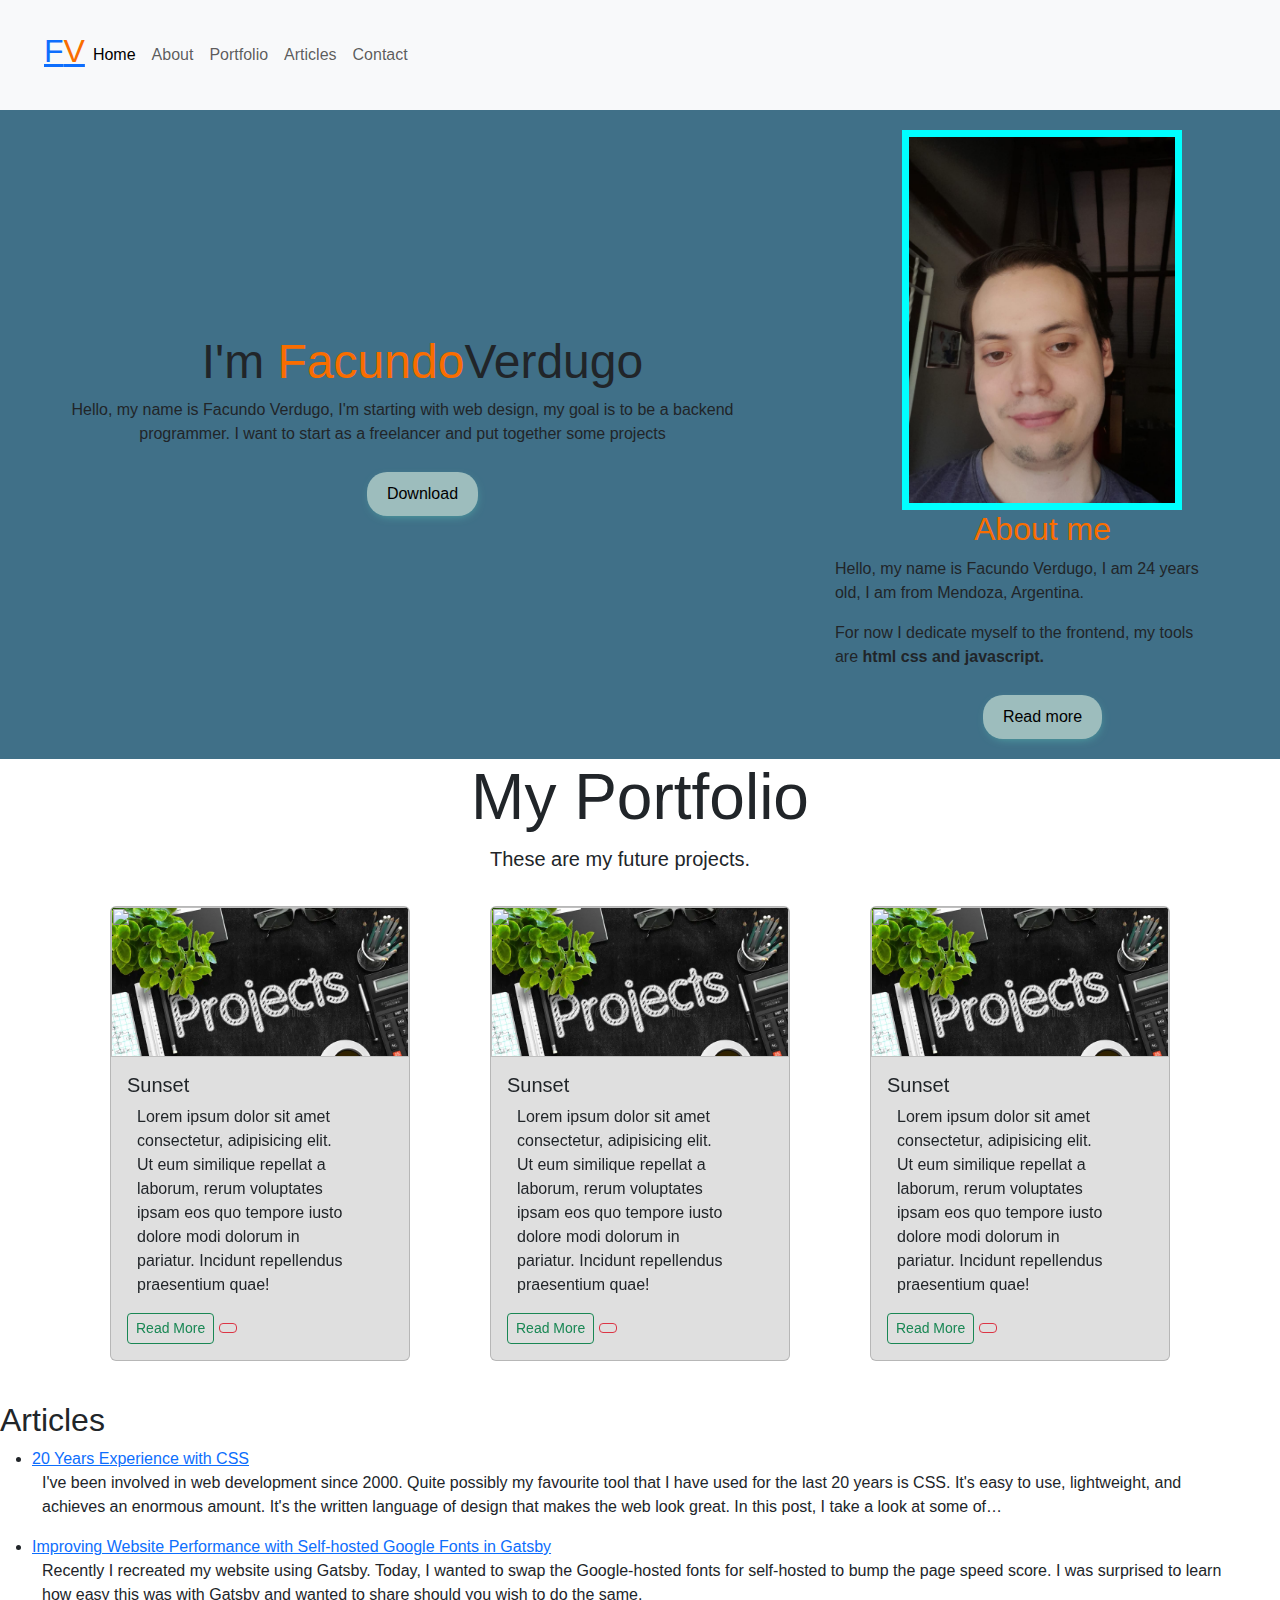
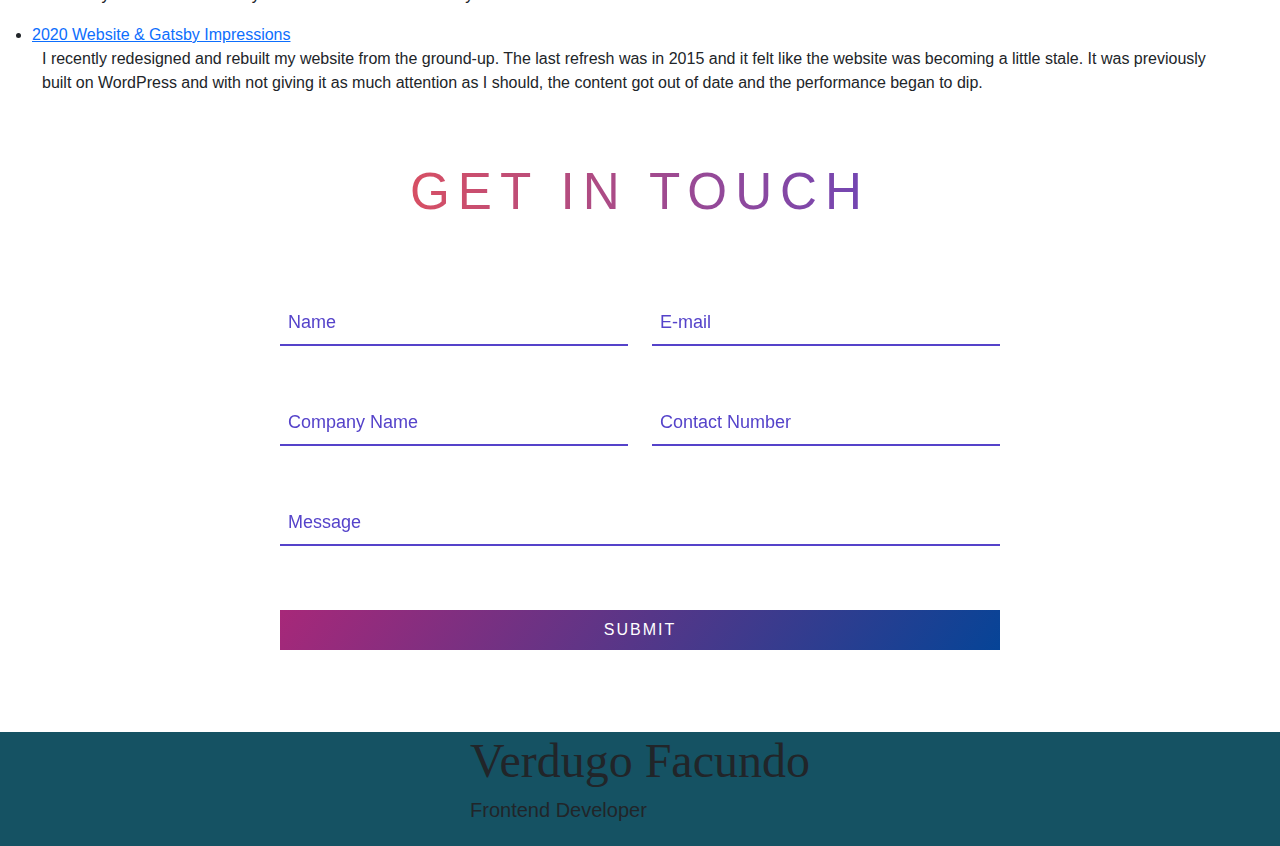
==== commit f74b3374: "5.2" ====
--- a/index.html
+++ b/index.html
@@ -195,7 +195,7 @@
                 </div>
                 <div class="form-field col-lg-12">
                <!--<input class="submit-btn" type="submit" value="Submit">-->
-                <p class="submit-btn">SUBMIT</p>
+                <button class="submit-btn">SUBMIT</button>
                 </div>
             </form>
           </section>
--- a/css/estilos.css
+++ b/css/estilos.css
@@ -264,6 +264,19 @@
   background: url(https://images.unsplash.com/photo-1415795854641-f4a487a0fdc8?ixlib=rb-1.2.1&auto=format&fit=crop&w=750&q=80) center center/cover no-repeat;
 }
 
+.mb-4 {
+  margin-bottom: 1.5rem !important;
+  display: flex;
+  justify-content: center;
+}
+
+p {
+  margin-top: 0;
+  margin-bottom: 1rem;
+  padding-left: 10px;
+  padding-right: 50px;
+}
+
 @media (max-width: 992px) {
   .info-content {
     flex-direction: column;
@@ -279,15 +292,16 @@
   max-width: 800px;
   margin: 50px auto;
   position: relative;
-  padding: 0px 40px 20px;
+  padding-left: 40px;
+  padding-right: 40px;
 }
 
 .get-in-touch .title {
   text-align: center;
   text-transform: uppercase;
-  letter-spacing: 3px;
+  letter-spacing: 8px;
   font-size: 3.2em;
-  line-height: 48px;
+  line-height: 1.2;
   padding-bottom: 48px;
   color: #5543ca;
   background: #5543ca;
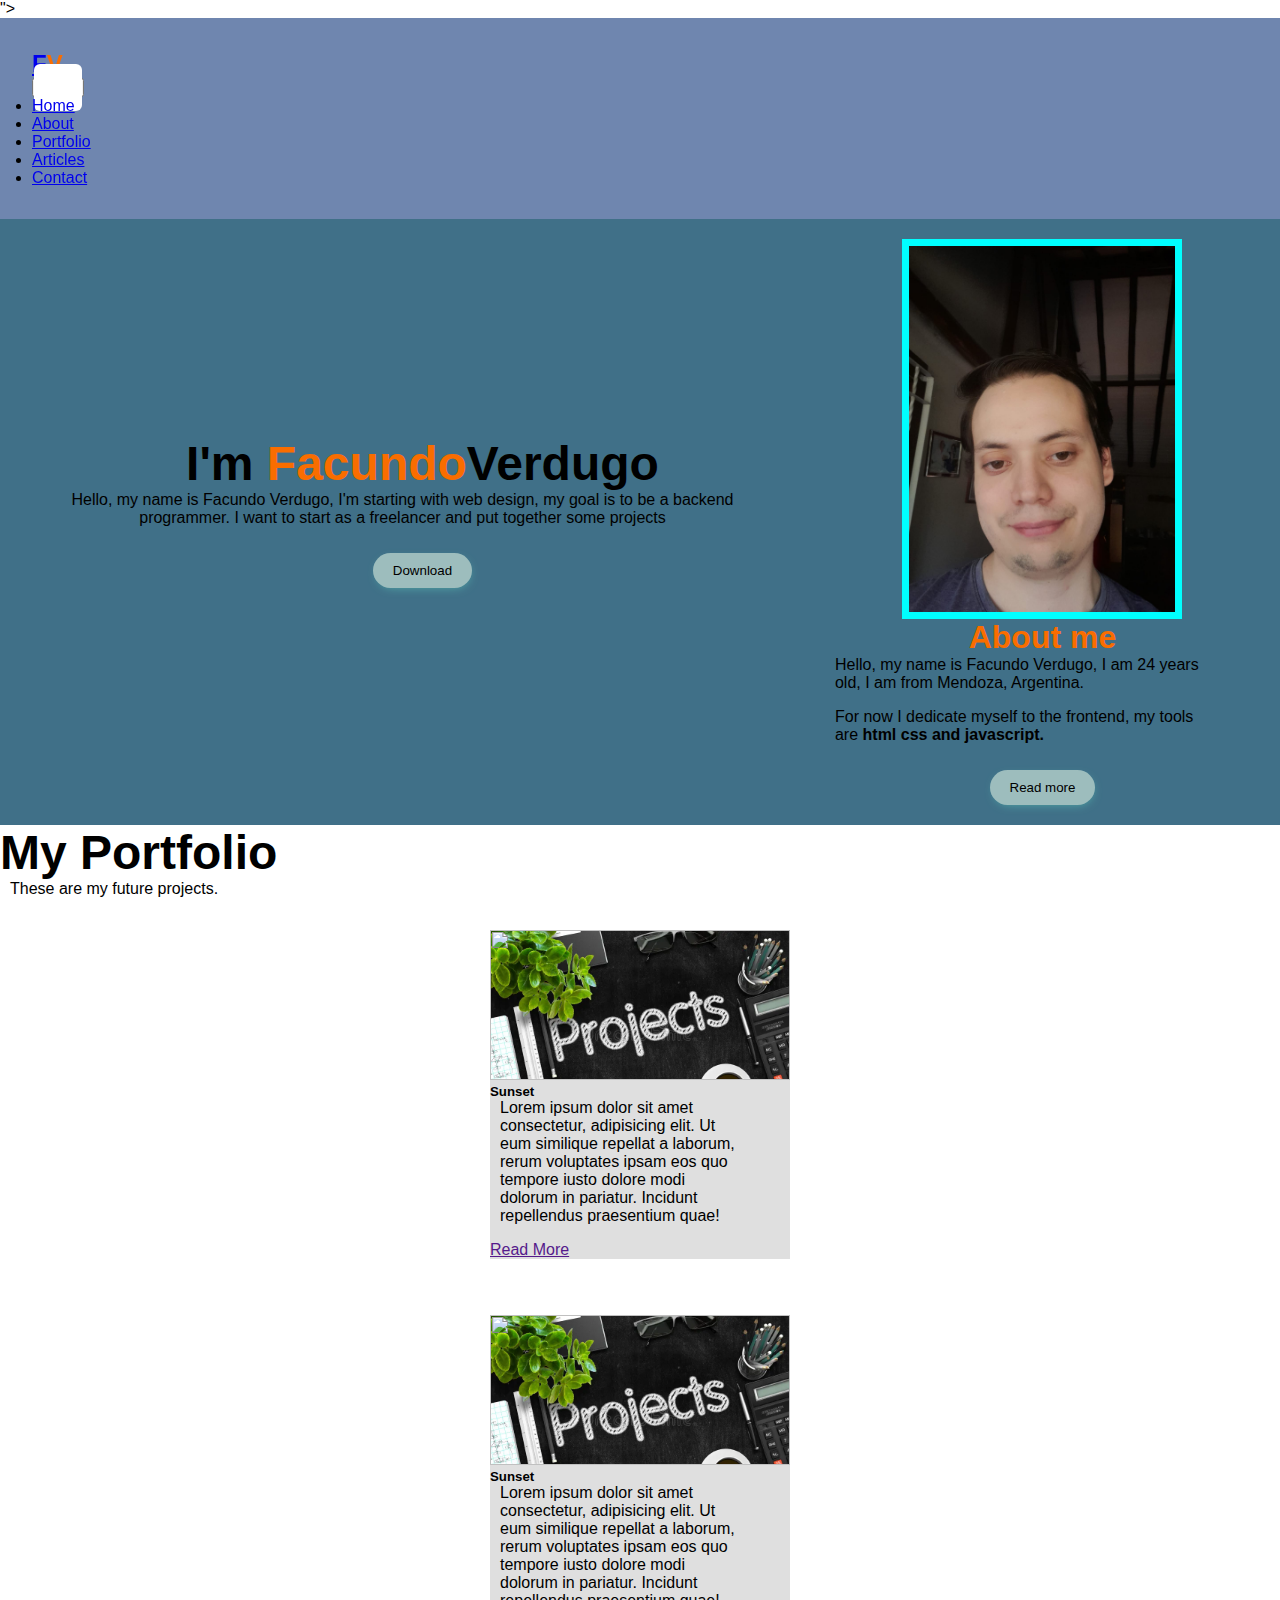
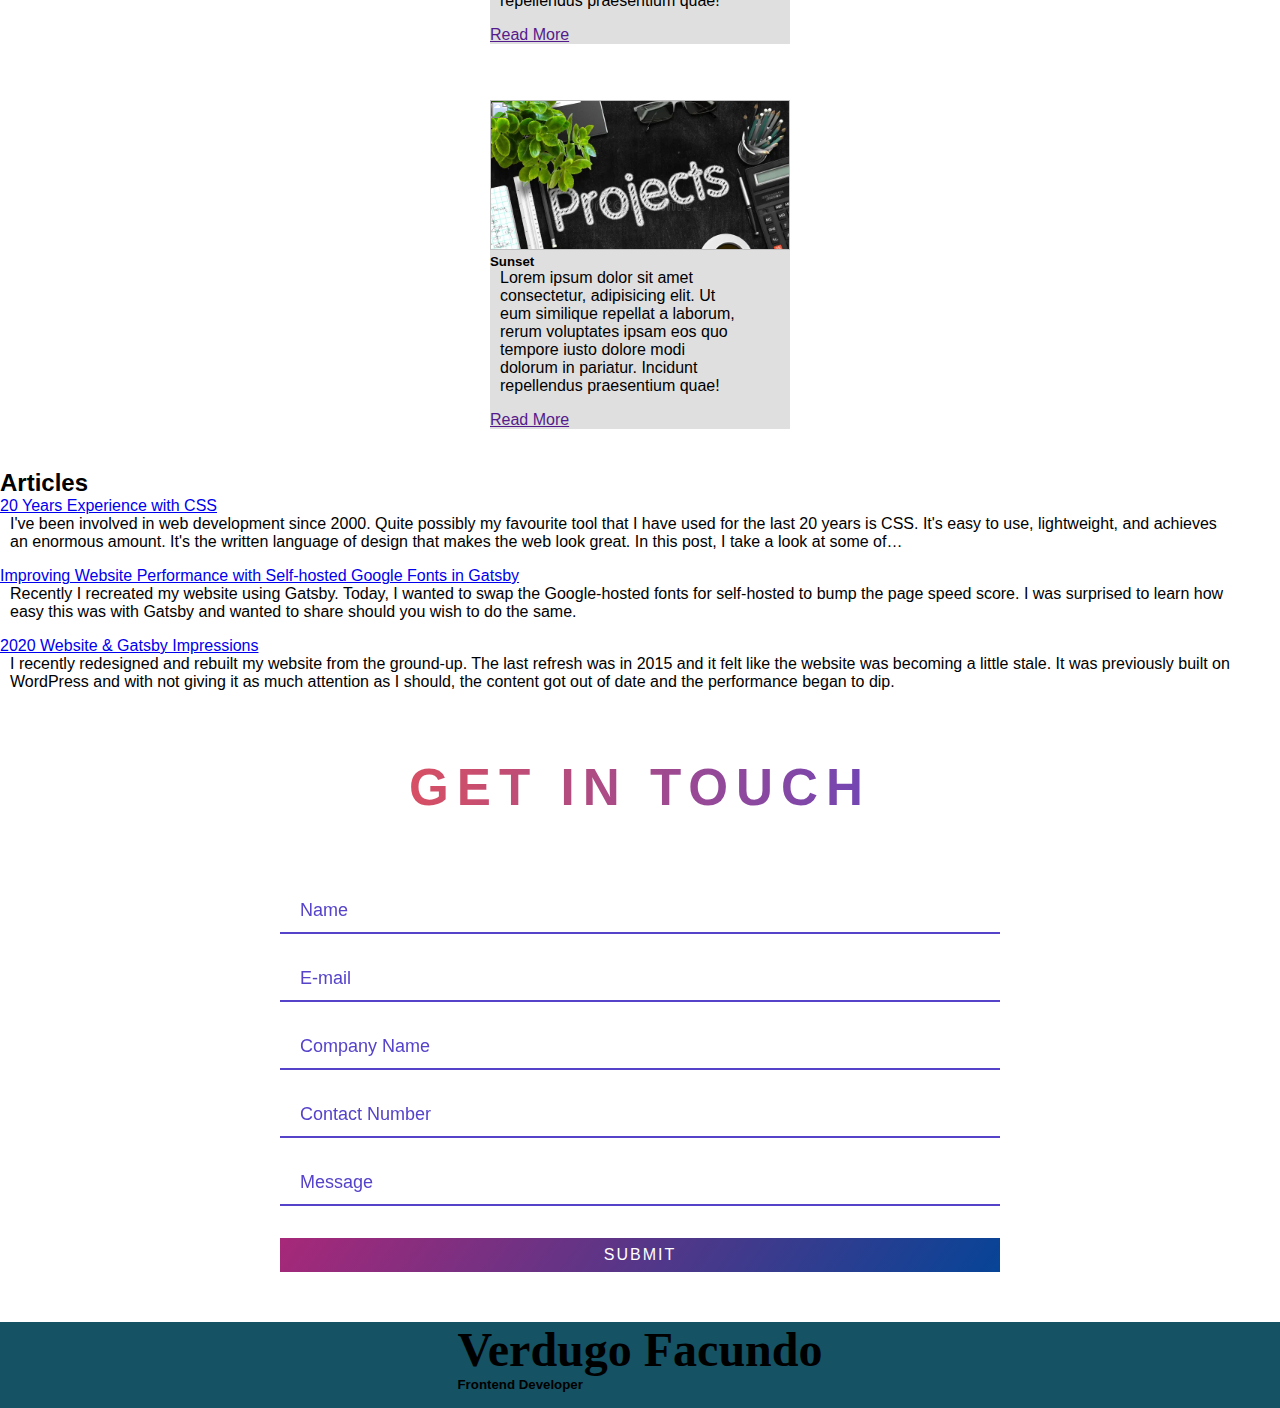
==== commit 82a50d48: "cambios 5.3" ====
--- a/index.html
+++ b/index.html
@@ -12,7 +12,7 @@
     <link rel="stylesheet" href="https://cdnjs.cloudflare.com/ajax/libs/font-awesome/6.4.2/css/all.min.css"
       integrity="sha512-z3gLpd7yknf1YoNbCzqRKc4qyor8gaKU1qmn+CShxbuBusANI9QpRohGBreCFkKxLhei6S9CQXFEbbKuqLg0DA=="
       crossorigin="anonymous" referrerpolicy="no-referrer" />
-      <link rel="stylesheet" href="css/bootstrap.min.css">
+      <link rel="stylesheet" href="https://cdn.jsdelivr.net/npm/bootstrap@5.3.2/dist/css/bootstrap.min.css" rel="stylesheet" integrity="sha384-T3c6CoIi6uLrA9TneNEoa7RxnatzjcDSCmG1MXxSR1GAsXEV/Dwwykc2MPK8M2HN" crossorigin="anonymous">">
       <link rel="stylesheet" href="css/estilos.css">
     <!--Termina css HERE-->
 
@@ -21,7 +21,7 @@
 
   <body>
     <!-- ESTRUCTURA #1 HEADER-NAV -->
-    <script src="js/bootstrap.min.js"></script>
+    <script src="https://cdn.jsdelivr.net/npm/bootstrap@5.3.2/dist/js/bootstrap.bundle.min.js" integrity="sha384-C6RzsynM9kWDrMNeT87bh95OGNyZPhcTNXj1NW7RuBCsyN/o0jlpcV8Qyq46cDfL" crossorigin="anonymous"></script>
     <div class="wrapper">
       <header>
         <nav class="navbar navbar-expand-lg bg-body-tertiary">
@@ -140,7 +140,7 @@
 
         <!---------------AQUI COMIENZA ARTICLES -------------->
         <section class="articles" id="articles">
-          <h2 class="articles-estiles">Articles</h2>
+          <h2 class="Articles-Estiles">Articles</h2>
           <section class="divider"></section>
           <ul>
             <li class="article-module-1">
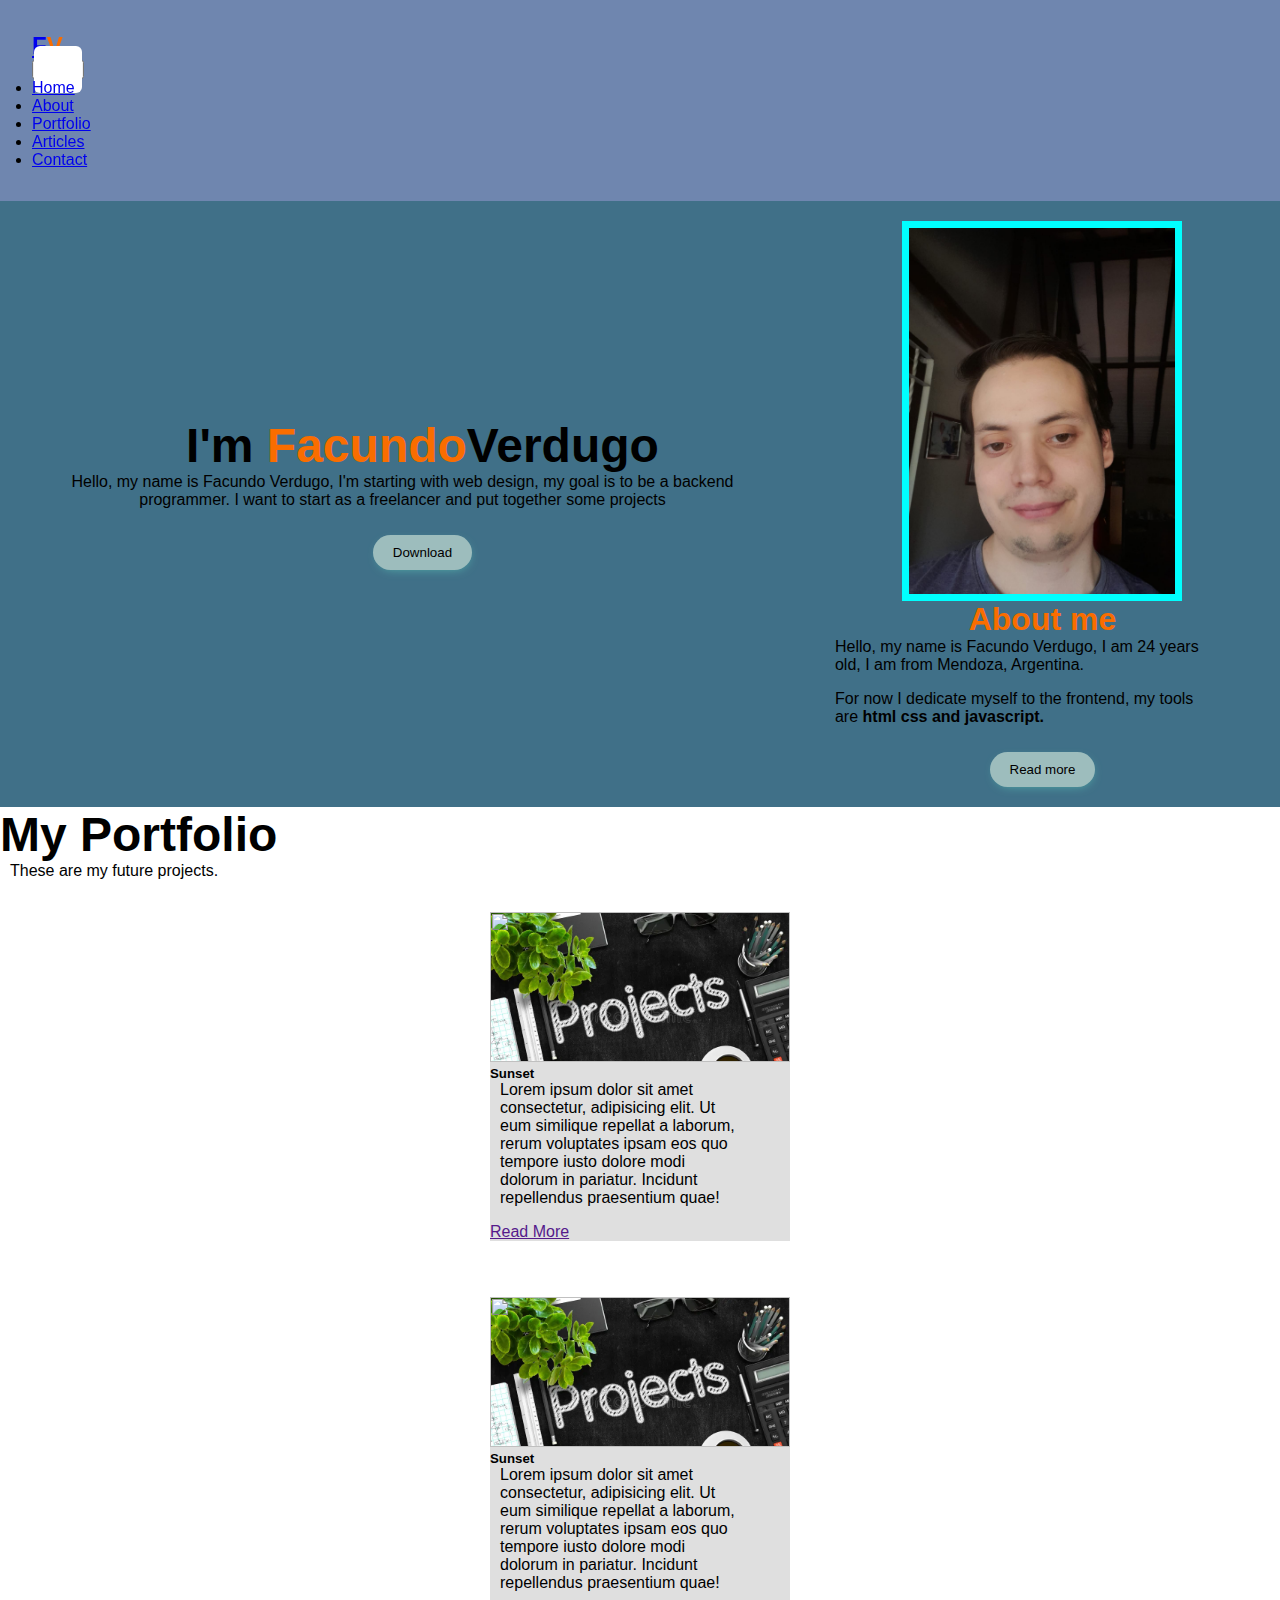
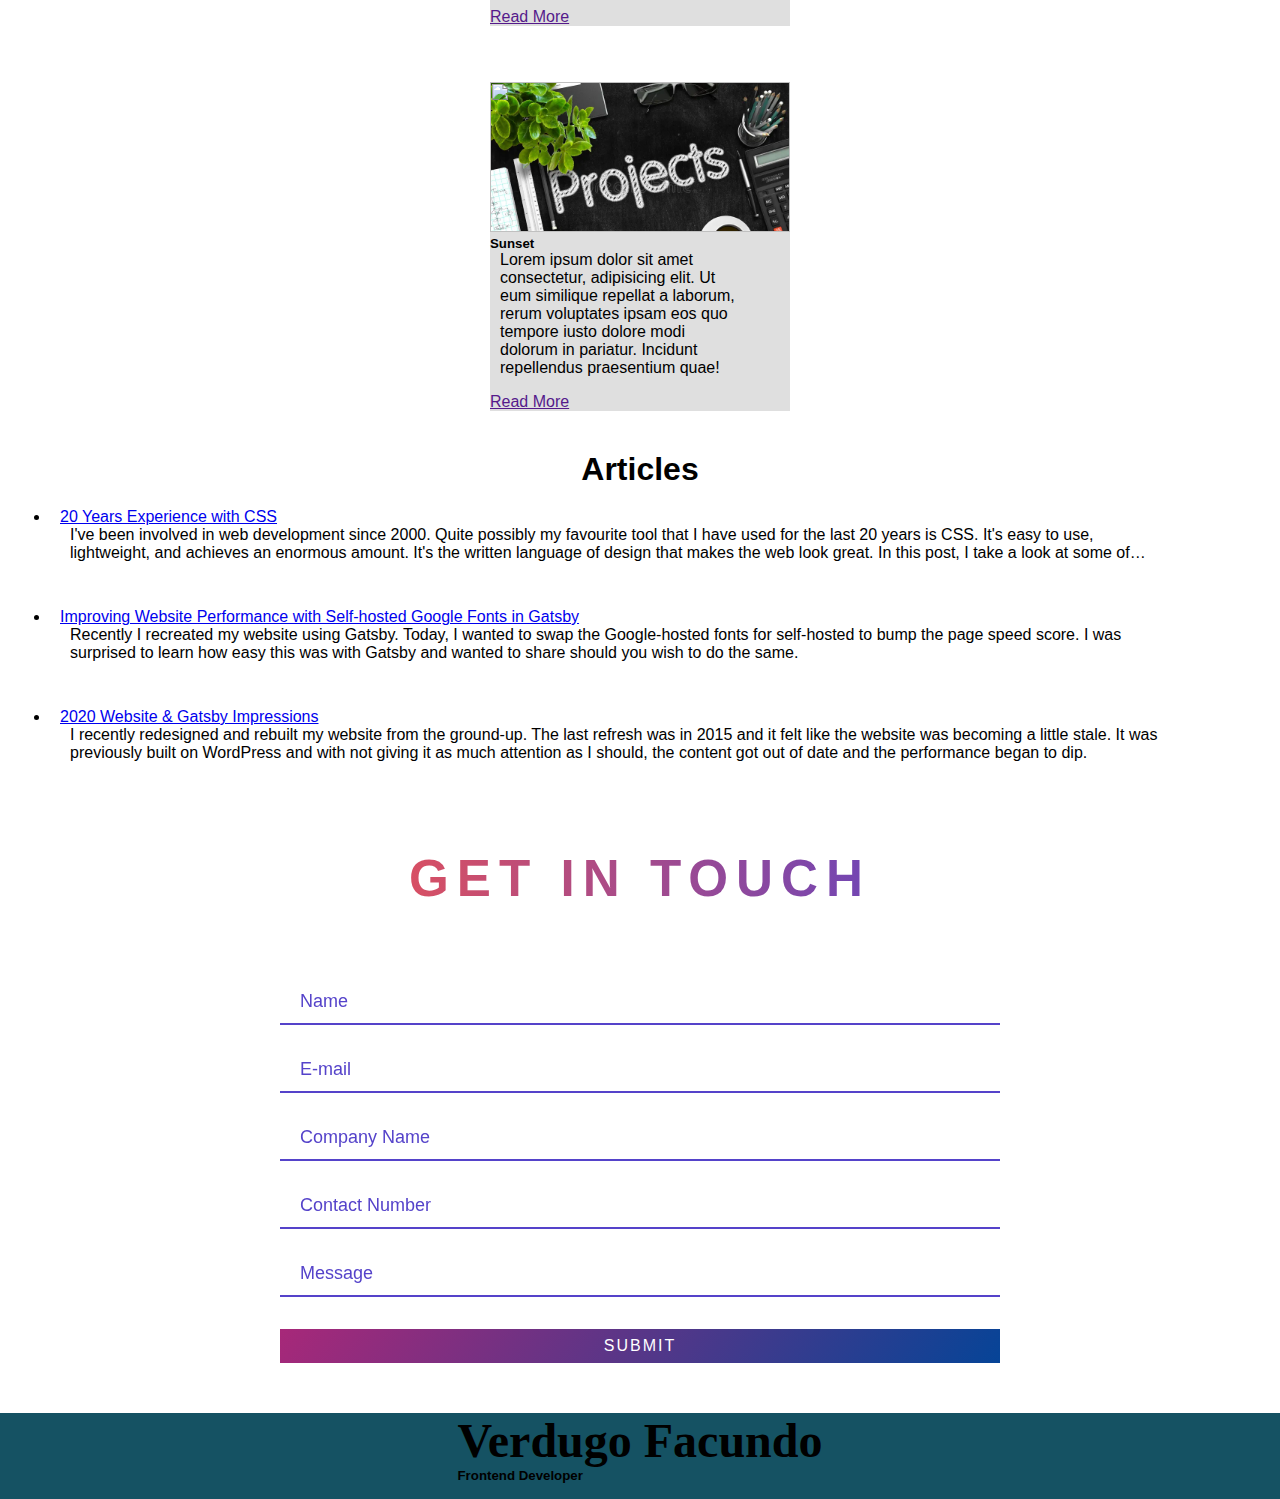
==== commit 40b103a0: "ProyectoJava1" ====
--- a/index.html
+++ b/index.html
@@ -12,7 +12,7 @@
     <link rel="stylesheet" href="https://cdnjs.cloudflare.com/ajax/libs/font-awesome/6.4.2/css/all.min.css"
       integrity="sha512-z3gLpd7yknf1YoNbCzqRKc4qyor8gaKU1qmn+CShxbuBusANI9QpRohGBreCFkKxLhei6S9CQXFEbbKuqLg0DA=="
       crossorigin="anonymous" referrerpolicy="no-referrer" />
-      <link rel="stylesheet" href="https://cdn.jsdelivr.net/npm/bootstrap@5.3.2/dist/css/bootstrap.min.css" rel="stylesheet" integrity="sha384-T3c6CoIi6uLrA9TneNEoa7RxnatzjcDSCmG1MXxSR1GAsXEV/Dwwykc2MPK8M2HN" crossorigin="anonymous">">
+      <link rel="stylesheet" href="https://cdn.jsdelivr.net/npm/bootstrap@5.3.2/dist/css/bootstrap.min.css" rel="stylesheet" integrity="sha384-T3c6CoIi6uLrA9TneNEoa7RxnatzjcDSCmG1MXxSR1GAsXEV/Dwwykc2MPK8M2HN" crossorigin="anonymous">
       <link rel="stylesheet" href="css/estilos.css">
     <!--Termina css HERE-->
 
@@ -21,7 +21,7 @@
 
   <body>
     <!-- ESTRUCTURA #1 HEADER-NAV -->
-    <script src="https://cdn.jsdelivr.net/npm/bootstrap@5.3.2/dist/js/bootstrap.bundle.min.js" integrity="sha384-C6RzsynM9kWDrMNeT87bh95OGNyZPhcTNXj1NW7RuBCsyN/o0jlpcV8Qyq46cDfL" crossorigin="anonymous"></script>
+    <script src="/JavaScript/Estiles.js"></script>
     <div class="wrapper">
       <header>
         <nav class="navbar navbar-expand-lg bg-body-tertiary">
--- a/css/estilos.css
+++ b/css/estilos.css
@@ -369,4 +369,37 @@
   text-align: center;
 }
 
+.articles {
+  background-color: #fff;
+  padding-left: 40px;
+  padding-right: 40px;
+}
+
+.article-module-1 {
+  padding: 10px;
+  margin: 10px;
+  font-family: "Arial", sans-serif;
+  font-size: 16px;
+  margin-bottom: auto;
+}
+
+.article-module-2 {
+  margin: 10px;
+  padding: 10px;
+  margin-bottom: auto;
+  font-family: "Arial", sans-serif;
+}
+
+.article-module-3 {
+  margin: 10px;
+  padding: 10px;
+  font-family: "Arial", sans-serif;
+}
+
+.Articles-Estiles {
+  display: flex;
+  justify-content: center;
+  font-size: xx-large;
+}
+
 /*# sourceMappingURL=estilos.css.map */
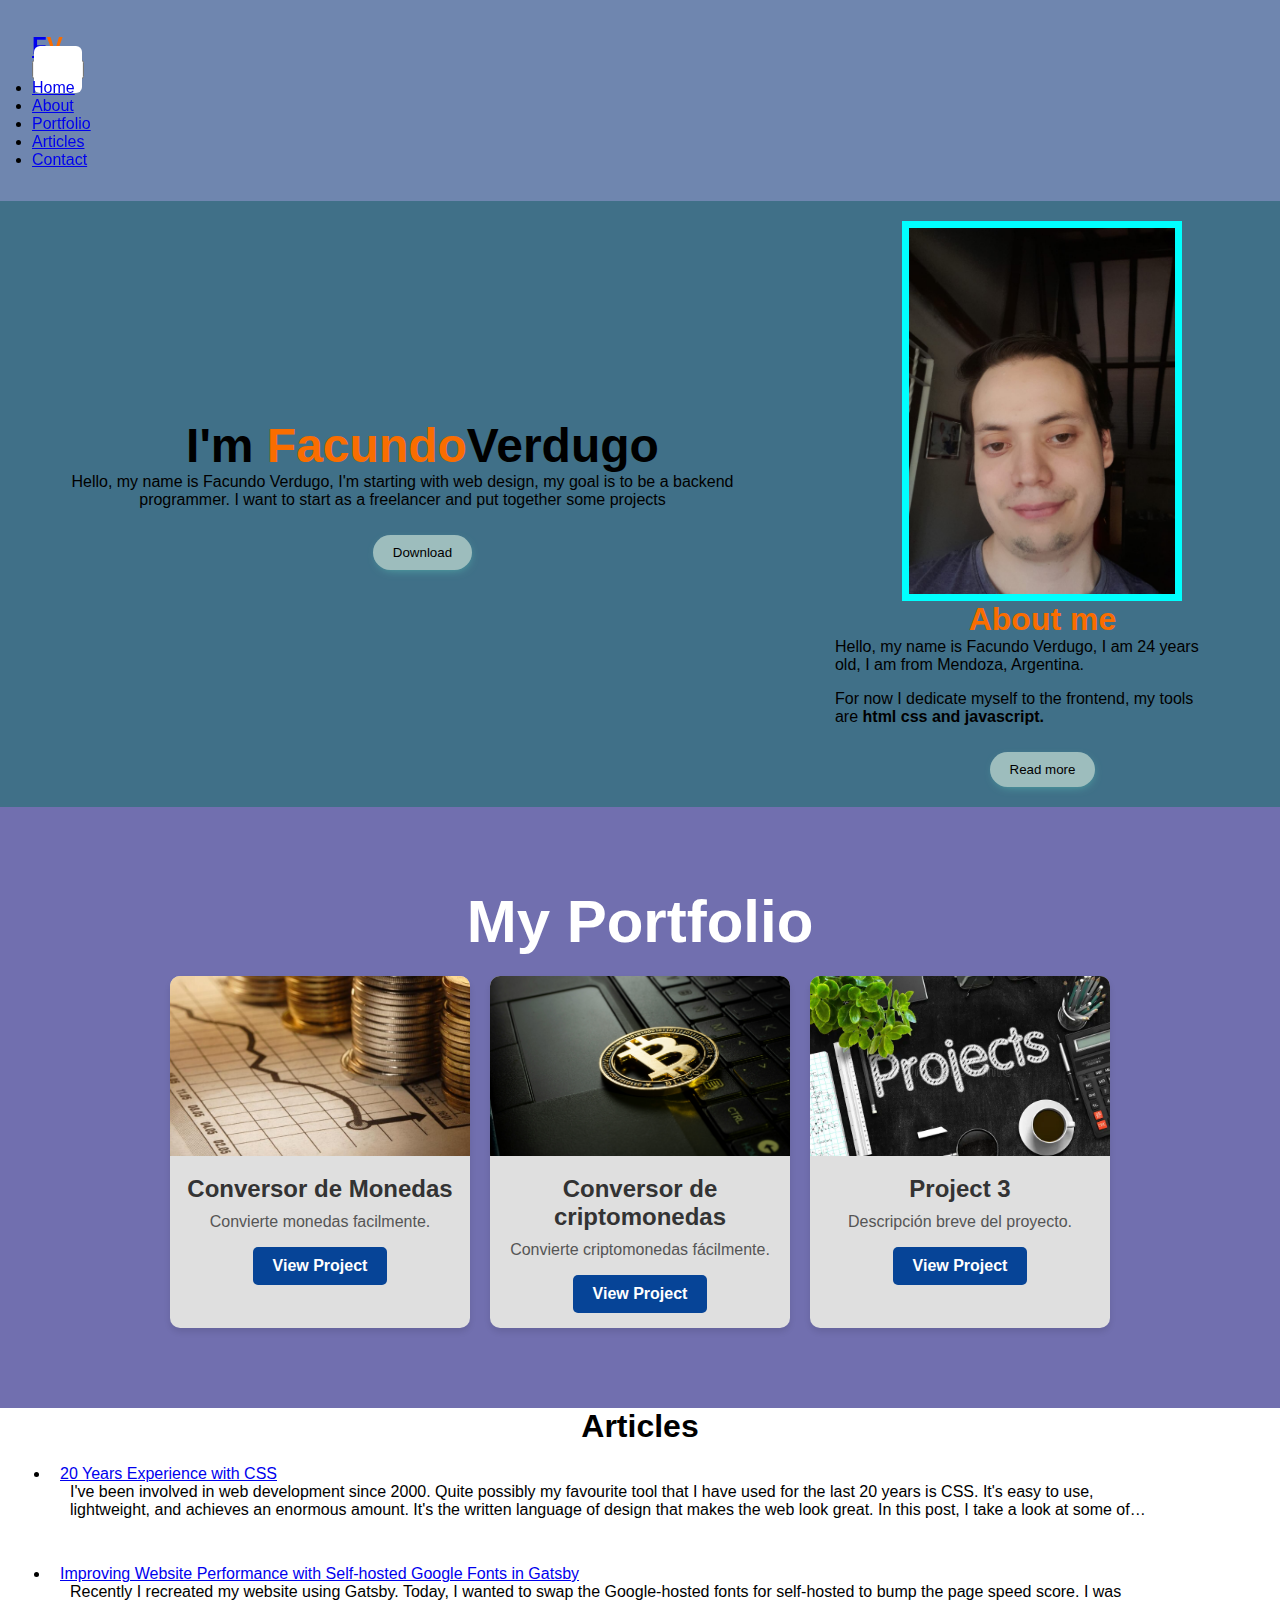
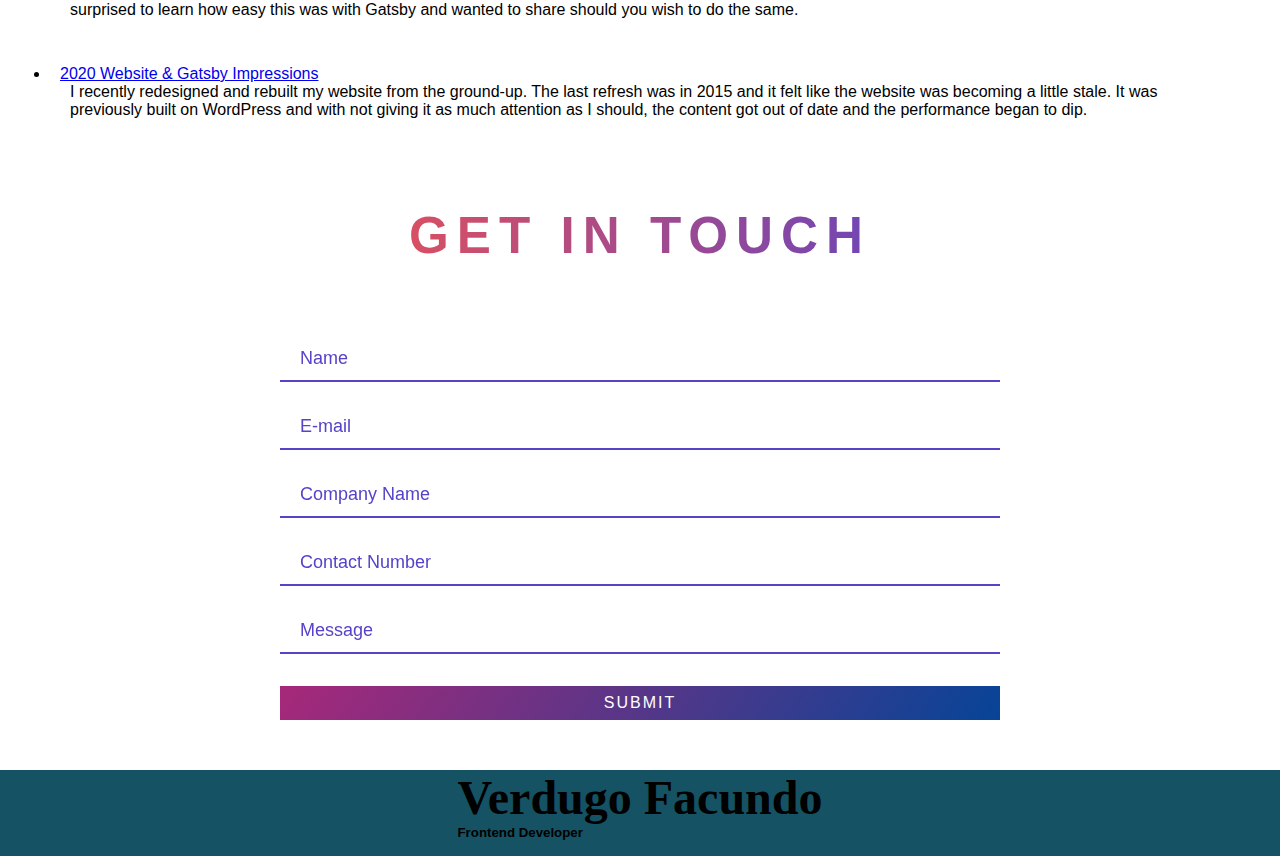
==== commit 21765531: "cambios 5.5" ====
--- a/index.html
+++ b/index.html
@@ -87,53 +87,38 @@
         <!-------------AQUI TERMINA ABOUT ME---------------->
 
         <!--------------------PORTFOLIO--------------------->
-      <nav id="portfolio" class="bg-dark navbar-dark">
-        <div class="container">
-        </div>
-        </nav>
-          <section id="header" class="jumbotron text-center">
-            <h1 class="display-3">My Portfolio</h1>
-            <p class="lead">These are my future projects.</p>
-      </section>
-        
-      <section class="gallery">
-        <div class="container">
-          <div class="row">
-          <div class="col-lg-4 mb-4">
-          <div class="card">
-            <img src="https://images.unsplash.com/photo-1477862096227-3a1bb3b08330?ixlib=rb-1.2.1&auto=format&fit=crop&w=700&q=60" alt="" class="card-img-top">
-            <div class="card-body">
-              <h5 class="card-title">Sunset</h5>
-              <p class="card-text">Lorem ipsum dolor sit amet consectetur, adipisicing elit. Ut eum similique repellat a laborum, rerum voluptates ipsam eos quo tempore iusto dolore modi dolorum in pariatur. Incidunt repellendus praesentium quae!</p>
-              <a href="" class="btn btn-outline-success btn-sm">Read More</a>
-              <a href="" class="btn btn-outline-danger btn-sm"><i class="far fa-heart"></i></a>
-            </div>
-            </div>
-          </div>
-        <div class="col-lg-4 mb-4">
-        <div class="card">
-            <img src="https://images.unsplash.com/photo-1516214104703-d870798883c5?ixlib=rb-1.2.1&ixid=eyJhcHBfaWQiOjEyMDd9&auto=format&fit=crop&w=700&q=60" alt="" class="card-img-top">
-            <div class="card-body">
-              <h5 class="card-title">Sunset</h5>
-              <p class="card-text">Lorem ipsum dolor sit amet consectetur, adipisicing elit. Ut eum similique repellat a laborum, rerum voluptates ipsam eos quo tempore iusto dolore modi dolorum in pariatur. Incidunt repellendus praesentium quae!</p>
-              <a href="" class="btn btn-outline-success btn-sm">Read More</a>
-              <a href="" class="btn btn-outline-danger btn-sm"><i class="far fa-heart"></i></a>
-            </div>
-            </div>
-          </div>
-          <div class="col-lg-4 mb-4">
-          <div class="card">
-            <img src="https://images.unsplash.com/photo-1477862096227-3a1bb3b08330?ixlib=rb-1.2.1&auto=format&fit=crop&w=700&q=60" alt="" class="card-img-top">
-            <div class="card-body">
-              <h5 class="card-title">Sunset</h5>
-              <p class="card-text">Lorem ipsum dolor sit amet consectetur, adipisicing elit. Ut eum similique repellat a laborum, rerum voluptates ipsam eos quo tempore iusto dolore modi dolorum in pariatur. Incidunt repellendus praesentium quae!</p>
-              <a href="" class="btn btn-outline-success btn-sm">Read More</a>
-              <a href="" class="btn btn-outline-danger btn-sm"><i class="far fa-heart"></i></a>
-            </div>
-            </div>
-          </div>
-        </div>
-      </div>
+        <section class="portfolio">
+          <div class="portfolio-heading">
+              <h2>My Portfolio</h2>
+          </div>
+          <div class="container">
+              <div class="card">
+                  <img src="./images/imagen.conversor monedas.jpg" alt="Project 1">
+                  <h3>Conversor de Monedas</h3>
+                  <p>Convierte monedas facilmente.</p>
+                  <div class="card__proyect-links">
+                      <a href="#" class="project-details-button">View Project</a>
+                  </div>
+              </div>
+      
+              <div class="card">
+                  <img src="./images/foto cripto 2.jpg" alt="Conversor de criptomonedas">
+                  <h3>Conversor de criptomonedas</h3>
+                  <p>Convierte criptomonedas fácilmente.</p>
+                  <div class="card__proyect-links">
+                      <a href="#" class="project-details-button">View Project</a>
+                  </div>
+              </div>
+      
+              <div class="card">
+                  <img src="./images/project image.webp" alt="Project 3">
+                  <h3>Project 3</h3>
+                  <p>Descripción breve del proyecto.</p>
+                  <div class="card__proyect-links">
+                      <a href="#" class="project-details-button">View Project</a>
+                  </div>
+              </div>
+          </div>
       </section>
       
         <!---------------AQUI TERMINA PORTFOLIO--------------->
@@ -202,6 +187,7 @@
       </main>
     <!--ESTRUCTURA #3 FOOTER-->
     <footer class="footer">
+      <section class="proyectoarray"></section>
       <div class="footer-content">
         <h2>Verdugo Facundo</h2>
         <h5>Frontend Developer</h5>
--- a/css/estilos.css
+++ b/css/estilos.css
@@ -183,57 +183,73 @@
   background-color: rgba(39, 37, 134, 0.658);
   width: 100%;
   display: flex;
-  justify-content: center;
-  padding: 5em;
+  flex-direction: column;
   align-items: center;
+  padding: 5em 0;
 }
 
 .portfolio-heading {
-  width: 100%;
-  display: flex;
-  justify-content: center;
-  padding: 5em;
-  text-align: center;
-}
-.portfolio-heading h2 {
+  text-align: center;
+  color: #fff;
   font-size: 2.5em;
-  color: #fff;
-}
-.portfolio-heading .container {
-  width: 80vw;
-  height: 80vh;
-  margin: 0 auto;
-  display: flex;
-  align-items: center;
-  justify-content: center;
+  margin-bottom: 20px;
+}
+
+.container {
+  display: flex;
+  flex-wrap: wrap;
+  justify-content: center;
+  gap: 20px;
+  width: 80%;
 }
 
 .card {
   width: 300px;
   background-color: rgb(223, 223, 223);
-  margin: 1em;
-}
+  border-radius: 10px;
+  overflow: hidden;
+  text-align: center;
+  padding-bottom: 15px;
+  box-shadow: 0px 4px 6px rgba(0, 0, 0, 0.1);
+}
+
 .card img {
   width: 100%;
-  height: 150px;
-  background-image: url(../images/project\ image.webp);
-  background-size: cover;
-}
-.card title {
-  padding: flex;
+  height: 180px;
+  object-fit: cover;
+}
+
+.card h3 {
+  margin: 15px 0 10px;
+  font-size: 1.5em;
+  color: #333;
+}
+
+.card p {
+  padding: 0 15px;
+  font-size: 1em;
+  color: #555;
 }
 
 .card__proyect-links {
-  display: flex;
-  justify-content: space-evenly;
-}
+  margin-top: 10px;
+}
+
 .card__proyect-links a {
-  color: #fff;
+  display: inline-block;
+  background-color: #064497;
+  color: white;
+  padding: 10px 20px;
+  border-radius: 5px;
   text-decoration: none;
-}
-.card__proyect-links i {
-  font-size: 1.5em;
-}
+  font-weight: bold;
+  transition: 0.3s ease-in-out;
+}
+
+.card__proyect-links a:hover {
+  background-color: #a72879;
+}
+
 
 .button-content {
   display: flex;
